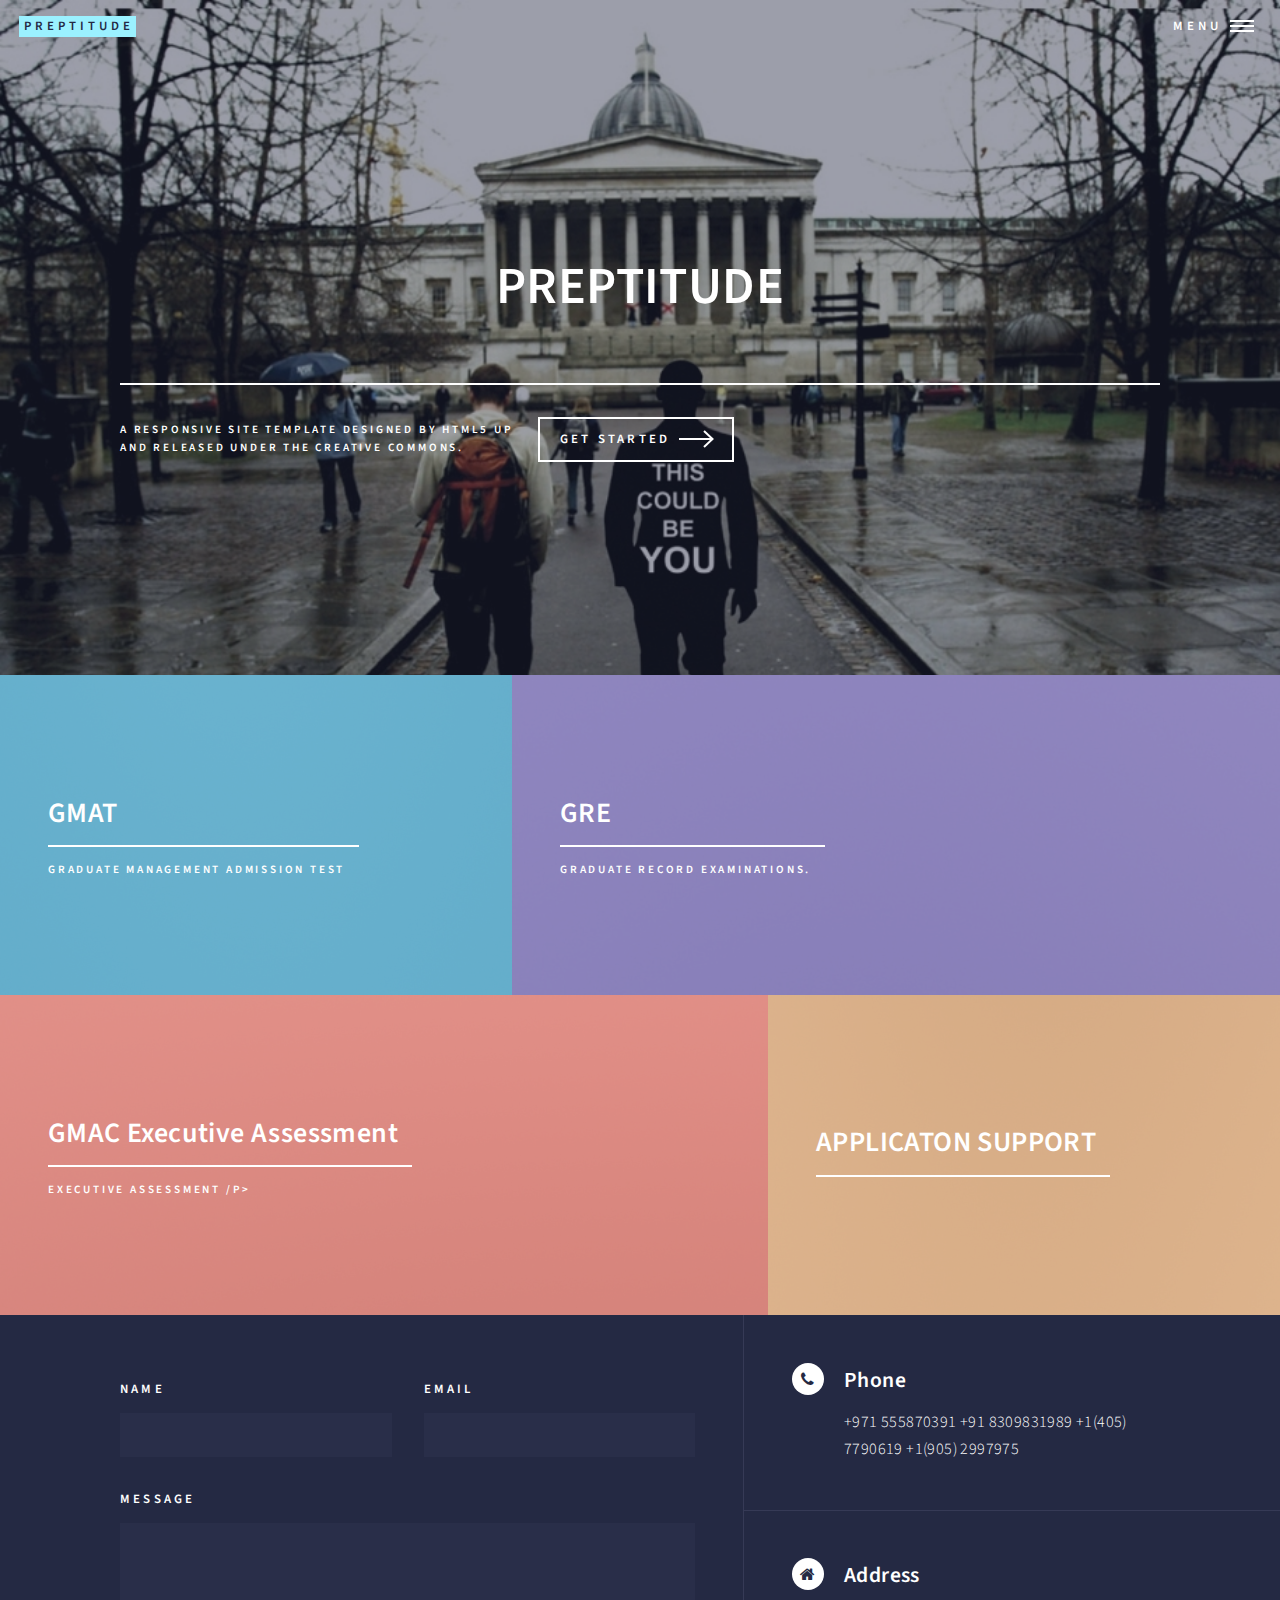
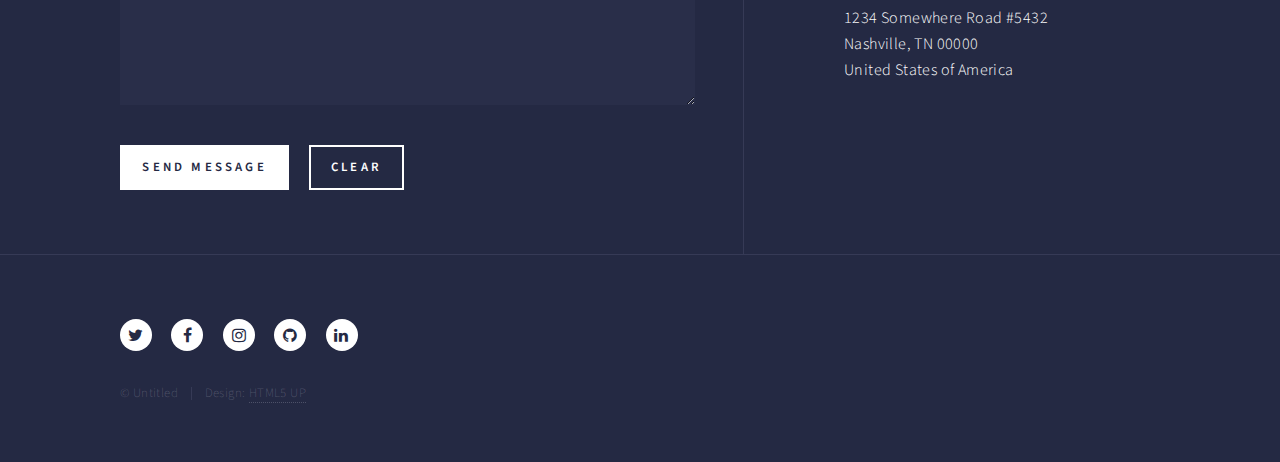
==== index.html @ 311edb16 "morning vibes" ====
<!DOCTYPE HTML>
<!--
	Forty by HTML5 UP
	html5up.net | @ajlkn
	Free for personal and commercial use under the CCA 3.0 license (html5up.net/license)
-->
<html>
	<head>
		<title>PREPTITUDE</title>
		<meta charset="utf-8" />
		<meta name="viewport" content="width=device-width, initial-scale=1, user-scalable=no" />
		<!--[if lte IE 8]><script src="assets/js/ie/html5shiv.js"></script><![endif]-->
		<link rel="stylesheet" href="assets/css/main.css" />
		<!--[if lte IE 9]><link rel="stylesheet" href="assets/css/ie9.css" /><![endif]-->
		<!--[if lte IE 8]><link rel="stylesheet" href="assets/css/ie8.css" /><![endif]-->
	</head>
	<body>

		<!-- Wrapper -->
			<div id="wrapper">

				<!-- Header -->
					<header id="header" class="alt">
						<a href="index.html" class="logo" style="color:blue;"><strong>PREPTITUDE</strong> <!--<span>by HTML5 UP</span>--></a>
						<nav>
							<a href="#menu">Menu</a>
						</nav>
					</header>

				<!-- Menu -->
					<nav id="menu">
						<ul class="links">
							<li><a href="index.html">Home</a></li>
							<li><a href="about.html">ABOUT</a></li>
							<li><a href="gre.html">GRE</a></li>
							<li><a href="gmat.html">GMAT</a></li>
							<li><a href="gmac.html">GMAC</a></li>
							<li><a href="app.html">APPLICATION</a></li>
						</ul>
						<!--<ul class="actions vertical">
							<li><a href="#" class="button special fit">Get Started</a></li>
							<li><a href="#" class="button fit">Log In</a></li>
						</ul>-->
					</nav>

				<!-- Banner -->
					<section id="banner" class="major">
						<div class="inner">
							<header class="major">
								<CENTER><h1>PREPTITUDE</h1></CENTER>
							</header>
							<div class="content">
								<p>A responsive site template designed by HTML5 UP<br />
								and released under the Creative Commons.</p>
								<ul class="actions">
									<li><a href="#one" class="button next scrolly">Get Started</a></li>
								</ul>
							</div>
						</div>
					</section>

				<!-- Main -->
					<div id="main">

						<!-- One -->
							<section id="one" class="tiles">
	
								<article>
									<span class="image">
										<img src="images/pic02.jpg" alt="" />
									</span>
									<header class="major">
										<h3><a href="gmat.html" class="link">GMAT</a></h3>
										<p>Graduate Management Admission Test</p>
									</header>
								</article>
								<article>
									<span class="image">
										<img src="images/pic01.jpg" alt="" />
									</span>
									<header class="major">
										<h3><a href="gre.html" class="link">GRE</a></h3>
										<p>Graduate Record Examinations. </p>
									</header>
								</article>
								<article>
									<span class="image">
										<img src="images/pic03.jpg" alt="" />
									</span>
									<header class="major">
										<h3><a href="gmac.html" class="link">GMAC Executive Assessment</a></h3>
										<p>Executive Assessment /p>
									</header>
								</article>
								<article>
									<span class="image">
										<img src="images/pic04.jpg" alt="" />
									</span>
									<header class="major">
									<h3><a href="http://pre15.deviantart.net/a95a/th/pre/f/2009/104/4/0/cool__s___under_construction___by_kuraika.jpg" class="link">APPLICATON SUPPORT</a>
										<!--<h3><a href="app.html" class="link">APPLICATON SUPPORT</a></h3>-->
										<!--<p>Nisl sed aliquam</p>-->
									</header>
								</article>
								<!--<article>
									<span class="image">
										<img src="images/pic05.jpg" alt="" />
									</span>
									<header class="major">
										<h3><a href="landing.html" class="link">sandeep</a></h3>
										<p>Ipsum dolor sit amet</p>
									</header>
								</article>
								<article>
									<span class="image">
										<img src="images/pic06.jpg" alt="" />
									</span>
									<header class="major">
										<h3><a href="landing.html" class="link">Etiam</a></h3>
										<p>Feugiat amet tempus</p>
									</header>
								</article>-->
							</section>

						<!-- Two -->
						<!--	<section id="two">
								<div class="inner">
									<header class="major">
										<h2>Massa libero</h2>
									</header>
									<p>Nullam et orci eu lorem consequat tincidunt vivamus et sagittis libero. Mauris aliquet magna magna sed nunc rhoncus pharetra. Pellentesque condimentum sem. In efficitur ligula tate urna. Maecenas laoreet massa vel lacinia pellentesque lorem ipsum dolor. Nullam et orci eu lorem consequat tincidunt. Vivamus et sagittis libero. Mauris aliquet magna magna sed nunc rhoncus amet pharetra et feugiat tempus.</p>
									<ul class="actions">
										<li><a href="landing.html" class="button next">Get Started</a></li>
									</ul>
								</div>
							</section>
-->
					</div>

				<!-- Contact -->
					<section id="contact">
						<div class="inner">
							<section>
								<form method="post" action="#">
									<div class="field half first">
										<label for="name">Name</label>
										<input type="text" name="name" id="name" />
									</div>
									<div class="field half">
										<label for="email">Email</label>
										<input type="text" name="email" id="email" />
									</div>
									<div class="field">
										<label for="message">Message</label>
										<textarea name="message" id="message" rows="6"></textarea>
									</div>
									<ul class="actions">
										<li><input type="submit" value="Send Message" class="special" /></li>
										<li><input type="reset" value="Clear" /></li>
									</ul>
								</form>
							</section>
							<section class="split">
								<!--<section>
									<div class="contact-method">
										<span class="icon alt fa-envelope"></span>
										<h3>Email</h3>
										<a href="#">information@untitled.tld</a>
									</div>
								</section>-->
								<section>
									<div class="contact-method">
										<span class="icon alt fa-phone"></span>
										<h3>Phone</h3>
										<span>+971 555870391</span>
										<span>+91 8309831989 </span>
										<span>+1(405) 7790619</span>
										<span>+1(905) 2997975</span>
									</div>
								</section>
								<section>
									<div class="contact-method">
										<span class="icon alt fa-home"></span>
										<h3>Address</h3>
										<span>1234 Somewhere Road #5432<br />
										Nashville, TN 00000<br />
										United States of America</span>
									</div>
								</section>
							</section>
						</div>
					</section>

				<!-- Footer -->
					<footer id="footer">
						<div class="inner">
							<ul class="icons">
								<li><a href="#" class="icon alt fa-twitter"><span class="label">Twitter</span></a></li>
								<li><a href="#" class="icon alt fa-facebook"><span class="label">Facebook</span></a></li>
								<li><a href="#" class="icon alt fa-instagram"><span class="label">Instagram</span></a></li>
								<li><a href="#" class="icon alt fa-github"><span class="label">GitHub</span></a></li>
								<li><a href="#" class="icon alt fa-linkedin"><span class="label">LinkedIn</span></a></li>
							</ul>
							<ul class="copyright">
								<li>&copy; Untitled</li><li>Design: <a href="https://html5up.net">HTML5 UP</a></li>
							</ul>
						</div>
					</footer>

			</div>

		<!-- Scripts -->
			<script src="assets/js/jquery.min.js"></script>
			<script src="assets/js/jquery.scrolly.min.js"></script>
			<script src="assets/js/jquery.scrollex.min.js"></script>
			<script src="assets/js/skel.min.js"></script>
			<script src="assets/js/util.js"></script>
			<!--[if lte IE 8]><script src="assets/js/ie/respond.min.js"></script><![endif]-->
			<script src="assets/js/main.js"></script>

	</body>
</html>
---- assets/css/main.css ----
@import url(font-awesome.min.css);
@import url("https://fonts.googleapis.com/css?family=Source+Sans+Pro:300,300italic,600,600italic");

/*
	Forty by HTML5 UP
	html5up.net | @ajlkn
	Free for personal and commercial use under the CCA 3.0 license (html5up.net/license)
*/

/* Reset */

	html, body, div, span, applet, object, iframe, h1, h2, h3, h4, h5, h6, p, blockquote, pre, a, abbr, acronym, address, big, cite, code, del, dfn, em, img, ins, kbd, q, s, samp, small, strike, strong, sub, sup, tt, var, b, u, i, center, dl, dt, dd, ol, ul, li, fieldset, form, label, legend, table, caption, tbody, tfoot, thead, tr, th, td, article, aside, canvas, details, embed, figure, figcaption, footer, header, hgroup, menu, nav, output, ruby, section, summary, time, mark, audio, video {
		margin: 0;
		padding: 0;
		border: 0;
		font-size: 100%;
		font: inherit;
		vertical-align: baseline;
	}

	article, aside, details, figcaption, figure, footer, header, hgroup, menu, nav, section {
		display: block;
	}

	body {
		line-height: 1;
	}

	ol, ul {
		list-style: none;
	}

	blockquote, q {
		quotes: none;
	}

	blockquote:before, blockquote:after, q:before, q:after {
		content: '';
		content: none;
	}

	table {
		border-collapse: collapse;
		border-spacing: 0;
	}

	body {
		-webkit-text-size-adjust: none;
	}

/* Box Model */

	*, *:before, *:after {
		-moz-box-sizing: border-box;
		-webkit-box-sizing: border-box;
		box-sizing: border-box;
	}

/* Grid */

	.row {
		border-bottom: solid 1px transparent;
		-moz-box-sizing: border-box;
		-webkit-box-sizing: border-box;
		box-sizing: border-box;
	}

	.row > * {
		float: left;
		-moz-box-sizing: border-box;
		-webkit-box-sizing: border-box;
		box-sizing: border-box;
	}

	.row:after, .row:before {
		content: '';
		display: block;
		clear: both;
		height: 0;
	}

	.row.uniform > * > :first-child {
		margin-top: 0;
	}

	.row.uniform > * > :last-child {
		margin-bottom: 0;
	}

	.row.\30 \25 > * {
		padding: 0 0 0 0em;
	}

	.row.\30 \25 {
		margin: 0 0 -1px 0em;
	}

	.row.uniform.\30 \25 > * {
		padding: 0em 0 0 0em;
	}

	.row.uniform.\30 \25 {
		margin: 0em 0 -1px 0em;
	}

	.row > * {
		padding: 0 0 0 2em;
	}

	.row {
		margin: 0 0 -1px -2em;
	}

	.row.uniform > * {
		padding: 2em 0 0 2em;
	}

	.row.uniform {
		margin: -2em 0 -1px -2em;
	}

	.row.\32 00\25 > * {
		padding: 0 0 0 4em;
	}

	.row.\32 00\25 {
		margin: 0 0 -1px -4em;
	}

	.row.uniform.\32 00\25 > * {
		padding: 4em 0 0 4em;
	}

	.row.uniform.\32 00\25 {
		margin: -4em 0 -1px -4em;
	}

	.row.\31 50\25 > * {
		padding: 0 0 0 3em;
	}

	.row.\31 50\25 {
		margin: 0 0 -1px -3em;
	}

	.row.uniform.\31 50\25 > * {
		padding: 3em 0 0 3em;
	}

	.row.uniform.\31 50\25 {
		margin: -3em 0 -1px -3em;
	}

	.row.\35 0\25 > * {
		padding: 0 0 0 1em;
	}

	.row.\35 0\25 {
		margin: 0 0 -1px -1em;
	}

	.row.uniform.\35 0\25 > * {
		padding: 1em 0 0 1em;
	}

	.row.uniform.\35 0\25 {
		margin: -1em 0 -1px -1em;
	}

	.row.\32 5\25 > * {
		padding: 0 0 0 0.5em;
	}

	.row.\32 5\25 {
		margin: 0 0 -1px -0.5em;
	}

	.row.uniform.\32 5\25 > * {
		padding: 0.5em 0 0 0.5em;
	}

	.row.uniform.\32 5\25 {
		margin: -0.5em 0 -1px -0.5em;
	}

	.\31 2u, .\31 2u\24 {
		width: 100%;
		clear: none;
		margin-left: 0;
	}

	.\31 1u, .\31 1u\24 {
		width: 91.6666666667%;
		clear: none;
		margin-left: 0;
	}

	.\31 0u, .\31 0u\24 {
		width: 83.3333333333%;
		clear: none;
		margin-left: 0;
	}

	.\39 u, .\39 u\24 {
		width: 75%;
		clear: none;
		margin-left: 0;
	}

	.\38 u, .\38 u\24 {
		width: 66.6666666667%;
		clear: none;
		margin-left: 0;
	}

	.\37 u, .\37 u\24 {
		width: 58.3333333333%;
		clear: none;
		margin-left: 0;
	}

	.\36 u, .\36 u\24 {
		width: 50%;
		clear: none;
		margin-left: 0;
	}

	.\35 u, .\35 u\24 {
		width: 41.6666666667%;
		clear: none;
		margin-left: 0;
	}

	.\34 u, .\34 u\24 {
		width: 33.3333333333%;
		clear: none;
		margin-left: 0;
	}

	.\33 u, .\33 u\24 {
		width: 25%;
		clear: none;
		margin-left: 0;
	}

	.\32 u, .\32 u\24 {
		width: 16.6666666667%;
		clear: none;
		margin-left: 0;
	}

	.\31 u, .\31 u\24 {
		width: 8.3333333333%;
		clear: none;
		margin-left: 0;
	}

	.\31 2u\24 + *,
	.\31 1u\24 + *,
	.\31 0u\24 + *,
	.\39 u\24 + *,
	.\38 u\24 + *,
	.\37 u\24 + *,
	.\36 u\24 + *,
	.\35 u\24 + *,
	.\34 u\24 + *,
	.\33 u\24 + *,
	.\32 u\24 + *,
	.\31 u\24 + * {
		clear: left;
	}

	.\-11u {
		margin-left: 91.66667%;
	}

	.\-10u {
		margin-left: 83.33333%;
	}

	.\-9u {
		margin-left: 75%;
	}

	.\-8u {
		margin-left: 66.66667%;
	}

	.\-7u {
		margin-left: 58.33333%;
	}

	.\-6u {
		margin-left: 50%;
	}

	.\-5u {
		margin-left: 41.66667%;
	}

	.\-4u {
		margin-left: 33.33333%;
	}

	.\-3u {
		margin-left: 25%;
	}

	.\-2u {
		margin-left: 16.66667%;
	}

	.\-1u {
		margin-left: 8.33333%;
	}

	@media screen and (max-width: 1680px) {

		.row > * {
			padding: 0 0 0 2em;
		}

		.row {
			margin: 0 0 -1px -2em;
		}

		.row.uniform > * {
			padding: 2em 0 0 2em;
		}

		.row.uniform {
			margin: -2em 0 -1px -2em;
		}

		.row.\32 00\25 > * {
			padding: 0 0 0 4em;
		}

		.row.\32 00\25 {
			margin: 0 0 -1px -4em;
		}

		.row.uniform.\32 00\25 > * {
			padding: 4em 0 0 4em;
		}

		.row.uniform.\32 00\25 {
			margin: -4em 0 -1px -4em;
		}

		.row.\31 50\25 > * {
			padding: 0 0 0 3em;
		}

		.row.\31 50\25 {
			margin: 0 0 -1px -3em;
		}

		.row.uniform.\31 50\25 > * {
			padding: 3em 0 0 3em;
		}

		.row.uniform.\31 50\25 {
			margin: -3em 0 -1px -3em;
		}

		.row.\35 0\25 > * {
			padding: 0 0 0 1em;
		}

		.row.\35 0\25 {
			margin: 0 0 -1px -1em;
		}

		.row.uniform.\35 0\25 > * {
			padding: 1em 0 0 1em;
		}

		.row.uniform.\35 0\25 {
			margin: -1em 0 -1px -1em;
		}

		.row.\32 5\25 > * {
			padding: 0 0 0 0.5em;
		}

		.row.\32 5\25 {
			margin: 0 0 -1px -0.5em;
		}

		.row.uniform.\32 5\25 > * {
			padding: 0.5em 0 0 0.5em;
		}

		.row.uniform.\32 5\25 {
			margin: -0.5em 0 -1px -0.5em;
		}

		.\31 2u\28xlarge\29, .\31 2u\24\28xlarge\29 {
			width: 100%;
			clear: none;
			margin-left: 0;
		}

		.\31 1u\28xlarge\29, .\31 1u\24\28xlarge\29 {
			width: 91.6666666667%;
			clear: none;
			margin-left: 0;
		}

		.\31 0u\28xlarge\29, .\31 0u\24\28xlarge\29 {
			width: 83.3333333333%;
			clear: none;
			margin-left: 0;
		}

		.\39 u\28xlarge\29, .\39 u\24\28xlarge\29 {
			width: 75%;
			clear: none;
			margin-left: 0;
		}

		.\38 u\28xlarge\29, .\38 u\24\28xlarge\29 {
			width: 66.6666666667%;
			clear: none;
			margin-left: 0;
		}

		.\37 u\28xlarge\29, .\37 u\24\28xlarge\29 {
			width: 58.3333333333%;
			clear: none;
			margin-left: 0;
		}

		.\36 u\28xlarge\29, .\36 u\24\28xlarge\29 {
			width: 50%;
			clear: none;
			margin-left: 0;
		}

		.\35 u\28xlarge\29, .\35 u\24\28xlarge\29 {
			width: 41.6666666667%;
			clear: none;
			margin-left: 0;
		}

		.\34 u\28xlarge\29, .\34 u\24\28xlarge\29 {
			width: 33.3333333333%;
			clear: none;
			margin-left: 0;
		}

		.\33 u\28xlarge\29, .\33 u\24\28xlarge\29 {
			width: 25%;
			clear: none;
			margin-left: 0;
		}

		.\32 u\28xlarge\29, .\32 u\24\28xlarge\29 {
			width: 16.6666666667%;
			clear: none;
			margin-left: 0;
		}

		.\31 u\28xlarge\29, .\31 u\24\28xlarge\29 {
			width: 8.3333333333%;
			clear: none;
			margin-left: 0;
		}

		.\31 2u\24\28xlarge\29 + *,
		.\31 1u\24\28xlarge\29 + *,
		.\31 0u\24\28xlarge\29 + *,
		.\39 u\24\28xlarge\29 + *,
		.\38 u\24\28xlarge\29 + *,
		.\37 u\24\28xlarge\29 + *,
		.\36 u\24\28xlarge\29 + *,
		.\35 u\24\28xlarge\29 + *,
		.\34 u\24\28xlarge\29 + *,
		.\33 u\24\28xlarge\29 + *,
		.\32 u\24\28xlarge\29 + *,
		.\31 u\24\28xlarge\29 + * {
			clear: left;
		}

		.\-11u\28xlarge\29 {
			margin-left: 91.66667%;
		}

		.\-10u\28xlarge\29 {
			margin-left: 83.33333%;
		}

		.\-9u\28xlarge\29 {
			margin-left: 75%;
		}

		.\-8u\28xlarge\29 {
			margin-left: 66.66667%;
		}

		.\-7u\28xlarge\29 {
			margin-left: 58.33333%;
		}

		.\-6u\28xlarge\29 {
			margin-left: 50%;
		}

		.\-5u\28xlarge\29 {
			margin-left: 41.66667%;
		}

		.\-4u\28xlarge\29 {
			margin-left: 33.33333%;
		}

		.\-3u\28xlarge\29 {
			margin-left: 25%;
		}

		.\-2u\28xlarge\29 {
			margin-left: 16.66667%;
		}

		.\-1u\28xlarge\29 {
			margin-left: 8.33333%;
		}

	}

	@media screen and (max-width: 1280px) {

		.row > * {
			padding: 0 0 0 1.5em;
		}

		.row {
			margin: 0 0 -1px -1.5em;
		}

		.row.uniform > * {
			padding: 1.5em 0 0 1.5em;
		}

		.row.uniform {
			margin: -1.5em 0 -1px -1.5em;
		}

		.row.\32 00\25 > * {
			padding: 0 0 0 3em;
		}

		.row.\32 00\25 {
			margin: 0 0 -1px -3em;
		}

		.row.uniform.\32 00\25 > * {
			padding: 3em 0 0 3em;
		}

		.row.uniform.\32 00\25 {
			margin: -3em 0 -1px -3em;
		}

		.row.\31 50\25 > * {
			padding: 0 0 0 2.25em;
		}

		.row.\31 50\25 {
			margin: 0 0 -1px -2.25em;
		}

		.row.uniform.\31 50\25 > * {
			padding: 2.25em 0 0 2.25em;
		}

		.row.uniform.\31 50\25 {
			margin: -2.25em 0 -1px -2.25em;
		}

		.row.\35 0\25 > * {
			padding: 0 0 0 0.75em;
		}

		.row.\35 0\25 {
			margin: 0 0 -1px -0.75em;
		}

		.row.uniform.\35 0\25 > * {
			padding: 0.75em 0 0 0.75em;
		}

		.row.uniform.\35 0\25 {
			margin: -0.75em 0 -1px -0.75em;
		}

		.row.\32 5\25 > * {
			padding: 0 0 0 0.375em;
		}

		.row.\32 5\25 {
			margin: 0 0 -1px -0.375em;
		}

		.row.uniform.\32 5\25 > * {
			padding: 0.375em 0 0 0.375em;
		}

		.row.uniform.\32 5\25 {
			margin: -0.375em 0 -1px -0.375em;
		}

		.\31 2u\28large\29, .\31 2u\24\28large\29 {
			width: 100%;
			clear: none;
			margin-left: 0;
		}

		.\31 1u\28large\29, .\31 1u\24\28large\29 {
			width: 91.6666666667%;
			clear: none;
			margin-left: 0;
		}

		.\31 0u\28large\29, .\31 0u\24\28large\29 {
			width: 83.3333333333%;
			clear: none;
			margin-left: 0;
		}

		.\39 u\28large\29, .\39 u\24\28large\29 {
			width: 75%;
			clear: none;
			margin-left: 0;
		}

		.\38 u\28large\29, .\38 u\24\28large\29 {
			width: 66.6666666667%;
			clear: none;
			margin-left: 0;
		}

		.\37 u\28large\29, .\37 u\24\28large\29 {
			width: 58.3333333333%;
			clear: none;
			margin-left: 0;
		}

		.\36 u\28large\29, .\36 u\24\28large\29 {
			width: 50%;
			clear: none;
			margin-left: 0;
		}

		.\35 u\28large\29, .\35 u\24\28large\29 {
			width: 41.6666666667%;
			clear: none;
			margin-left: 0;
		}

		.\34 u\28large\29, .\34 u\24\28large\29 {
			width: 33.3333333333%;
			clear: none;
			margin-left: 0;
		}

		.\33 u\28large\29, .\33 u\24\28large\29 {
			width: 25%;
			clear: none;
			margin-left: 0;
		}

		.\32 u\28large\29, .\32 u\24\28large\29 {
			width: 16.6666666667%;
			clear: none;
			margin-left: 0;
		}

		.\31 u\28large\29, .\31 u\24\28large\29 {
			width: 8.3333333333%;
			clear: none;
			margin-left: 0;
		}

		.\31 2u\24\28large\29 + *,
		.\31 1u\24\28large\29 + *,
		.\31 0u\24\28large\29 + *,
		.\39 u\24\28large\29 + *,
		.\38 u\24\28large\29 + *,
		.\37 u\24\28large\29 + *,
		.\36 u\24\28large\29 + *,
		.\35 u\24\28large\29 + *,
		.\34 u\24\28large\29 + *,
		.\33 u\24\28large\29 + *,
		.\32 u\24\28large\29 + *,
		.\31 u\24\28large\29 + * {
			clear: left;
		}

		.\-11u\28large\29 {
			margin-left: 91.66667%;
		}

		.\-10u\28large\29 {
			margin-left: 83.33333%;
		}

		.\-9u\28large\29 {
			margin-left: 75%;
		}

		.\-8u\28large\29 {
			margin-left: 66.66667%;
		}

		.\-7u\28large\29 {
			margin-left: 58.33333%;
		}

		.\-6u\28large\29 {
			margin-left: 50%;
		}

		.\-5u\28large\29 {
			margin-left: 41.66667%;
		}

		.\-4u\28large\29 {
			margin-left: 33.33333%;
		}

		.\-3u\28large\29 {
			margin-left: 25%;
		}

		.\-2u\28large\29 {
			margin-left: 16.66667%;
		}

		.\-1u\28large\29 {
			margin-left: 8.33333%;
		}

	}

	@media screen and (max-width: 980px) {

		.row > * {
			padding: 0 0 0 1.5em;
		}

		.row {
			margin: 0 0 -1px -1.5em;
		}

		.row.uniform > * {
			padding: 1.5em 0 0 1.5em;
		}

		.row.uniform {
			margin: -1.5em 0 -1px -1.5em;
		}

		.row.\32 00\25 > * {
			padding: 0 0 0 3em;
		}

		.row.\32 00\25 {
			margin: 0 0 -1px -3em;
		}

		.row.uniform.\32 00\25 > * {
			padding: 3em 0 0 3em;
		}

		.row.uniform.\32 00\25 {
			margin: -3em 0 -1px -3em;
		}

		.row.\31 50\25 > * {
			padding: 0 0 0 2.25em;
		}

		.row.\31 50\25 {
			margin: 0 0 -1px -2.25em;
		}

		.row.uniform.\31 50\25 > * {
			padding: 2.25em 0 0 2.25em;
		}

		.row.uniform.\31 50\25 {
			margin: -2.25em 0 -1px -2.25em;
		}

		.row.\35 0\25 > * {
			padding: 0 0 0 0.75em;
		}

		.row.\35 0\25 {
			margin: 0 0 -1px -0.75em;
		}

		.row.uniform.\35 0\25 > * {
			padding: 0.75em 0 0 0.75em;
		}

		.row.uniform.\35 0\25 {
			margin: -0.75em 0 -1px -0.75em;
		}

		.row.\32 5\25 > * {
			padding: 0 0 0 0.375em;
		}

		.row.\32 5\25 {
			margin: 0 0 -1px -0.375em;
		}

		.row.uniform.\32 5\25 > * {
			padding: 0.375em 0 0 0.375em;
		}

		.row.uniform.\32 5\25 {
			margin: -0.375em 0 -1px -0.375em;
		}

		.\31 2u\28medium\29, .\31 2u\24\28medium\29 {
			width: 100%;
			clear: none;
			margin-left: 0;
		}

		.\31 1u\28medium\29, .\31 1u\24\28medium\29 {
			width: 91.6666666667%;
			clear: none;
			margin-left: 0;
		}

		.\31 0u\28medium\29, .\31 0u\24\28medium\29 {
			width: 83.3333333333%;
			clear: none;
			margin-left: 0;
		}

		.\39 u\28medium\29, .\39 u\24\28medium\29 {
			width: 75%;
			clear: none;
			margin-left: 0;
		}

		.\38 u\28medium\29, .\38 u\24\28medium\29 {
			width: 66.6666666667%;
			clear: none;
			margin-left: 0;
		}

		.\37 u\28medium\29, .\37 u\24\28medium\29 {
			width: 58.3333333333%;
			clear: none;
			margin-left: 0;
		}

		.\36 u\28medium\29, .\36 u\24\28medium\29 {
			width: 50%;
			clear: none;
			margin-left: 0;
		}

		.\35 u\28medium\29, .\35 u\24\28medium\29 {
			width: 41.6666666667%;
			clear: none;
			margin-left: 0;
		}

		.\34 u\28medium\29, .\34 u\24\28medium\29 {
			width: 33.3333333333%;
			clear: none;
			margin-left: 0;
		}

		.\33 u\28medium\29, .\33 u\24\28medium\29 {
			width: 25%;
			clear: none;
			margin-left: 0;
		}

		.\32 u\28medium\29, .\32 u\24\28medium\29 {
			width: 16.6666666667%;
			clear: none;
			margin-left: 0;
		}

		.\31 u\28medium\29, .\31 u\24\28medium\29 {
			width: 8.3333333333%;
			clear: none;
			margin-left: 0;
		}

		.\31 2u\24\28medium\29 + *,
		.\31 1u\24\28medium\29 + *,
		.\31 0u\24\28medium\29 + *,
		.\39 u\24\28medium\29 + *,
		.\38 u\24\28medium\29 + *,
		.\37 u\24\28medium\29 + *,
		.\36 u\24\28medium\29 + *,
		.\35 u\24\28medium\29 + *,
		.\34 u\24\28medium\29 + *,
		.\33 u\24\28medium\29 + *,
		.\32 u\24\28medium\29 + *,
		.\31 u\24\28medium\29 + * {
			clear: left;
		}

		.\-11u\28medium\29 {
			margin-left: 91.66667%;
		}

		.\-10u\28medium\29 {
			margin-left: 83.33333%;
		}

		.\-9u\28medium\29 {
			margin-left: 75%;
		}

		.\-8u\28medium\29 {
			margin-left: 66.66667%;
		}

		.\-7u\28medium\29 {
			margin-left: 58.33333%;
		}

		.\-6u\28medium\29 {
			margin-left: 50%;
		}

		.\-5u\28medium\29 {
			margin-left: 41.66667%;
		}

		.\-4u\28medium\29 {
			margin-left: 33.33333%;
		}

		.\-3u\28medium\29 {
			margin-left: 25%;
		}

		.\-2u\28medium\29 {
			margin-left: 16.66667%;
		}

		.\-1u\28medium\29 {
			margin-left: 8.33333%;
		}

	}

	@media screen and (max-width: 736px) {

		.row > * {
			padding: 0 0 0 1.25em;
		}

		.row {
			margin: 0 0 -1px -1.25em;
		}

		.row.uniform > * {
			padding: 1.25em 0 0 1.25em;
		}

		.row.uniform {
			margin: -1.25em 0 -1px -1.25em;
		}

		.row.\32 00\25 > * {
			padding: 0 0 0 2.5em;
		}

		.row.\32 00\25 {
			margin: 0 0 -1px -2.5em;
		}

		.row.uniform.\32 00\25 > * {
			padding: 2.5em 0 0 2.5em;
		}

		.row.uniform.\32 00\25 {
			margin: -2.5em 0 -1px -2.5em;
		}

		.row.\31 50\25 > * {
			padding: 0 0 0 1.875em;
		}

		.row.\31 50\25 {
			margin: 0 0 -1px -1.875em;
		}

		.row.uniform.\31 50\25 > * {
			padding: 1.875em 0 0 1.875em;
		}

		.row.uniform.\31 50\25 {
			margin: -1.875em 0 -1px -1.875em;
		}

		.row.\35 0\25 > * {
			padding: 0 0 0 0.625em;
		}

		.row.\35 0\25 {
			margin: 0 0 -1px -0.625em;
		}

		.row.uniform.\35 0\25 > * {
			padding: 0.625em 0 0 0.625em;
		}

		.row.uniform.\35 0\25 {
			margin: -0.625em 0 -1px -0.625em;
		}

		.row.\32 5\25 > * {
			padding: 0 0 0 0.3125em;
		}

		.row.\32 5\25 {
			margin: 0 0 -1px -0.3125em;
		}

		.row.uniform.\32 5\25 > * {
			padding: 0.3125em 0 0 0.3125em;
		}

		.row.uniform.\32 5\25 {
			margin: -0.3125em 0 -1px -0.3125em;
		}

		.\31 2u\28small\29, .\31 2u\24\28small\29 {
			width: 100%;
			clear: none;
			margin-left: 0;
		}

		.\31 1u\28small\29, .\31 1u\24\28small\29 {
			width: 91.6666666667%;
			clear: none;
			margin-left: 0;
		}

		.\31 0u\28small\29, .\31 0u\24\28small\29 {
			width: 83.3333333333%;
			clear: none;
			margin-left: 0;
		}

		.\39 u\28small\29, .\39 u\24\28small\29 {
			width: 75%;
			clear: none;
			margin-left: 0;
		}

		.\38 u\28small\29, .\38 u\24\28small\29 {
			width: 66.6666666667%;
			clear: none;
			margin-left: 0;
		}

		.\37 u\28small\29, .\37 u\24\28small\29 {
			width: 58.3333333333%;
			clear: none;
			margin-left: 0;
		}

		.\36 u\28small\29, .\36 u\24\28small\29 {
			width: 50%;
			clear: none;
			margin-left: 0;
		}

		.\35 u\28small\29, .\35 u\24\28small\29 {
			width: 41.6666666667%;
			clear: none;
			margin-left: 0;
		}

		.\34 u\28small\29, .\34 u\24\28small\29 {
			width: 33.3333333333%;
			clear: none;
			margin-left: 0;
		}

		.\33 u\28small\29, .\33 u\24\28small\29 {
			width: 25%;
			clear: none;
			margin-left: 0;
		}

		.\32 u\28small\29, .\32 u\24\28small\29 {
			width: 16.6666666667%;
			clear: none;
			margin-left: 0;
		}

		.\31 u\28small\29, .\31 u\24\28small\29 {
			width: 8.3333333333%;
			clear: none;
			margin-left: 0;
		}

		.\31 2u\24\28small\29 + *,
		.\31 1u\24\28small\29 + *,
		.\31 0u\24\28small\29 + *,
		.\39 u\24\28small\29 + *,
		.\38 u\24\28small\29 + *,
		.\37 u\24\28small\29 + *,
		.\36 u\24\28small\29 + *,
		.\35 u\24\28small\29 + *,
		.\34 u\24\28small\29 + *,
		.\33 u\24\28small\29 + *,
		.\32 u\24\28small\29 + *,
		.\31 u\24\28small\29 + * {
			clear: left;
		}

		.\-11u\28small\29 {
			margin-left: 91.66667%;
		}

		.\-10u\28small\29 {
			margin-left: 83.33333%;
		}

		.\-9u\28small\29 {
			margin-left: 75%;
		}

		.\-8u\28small\29 {
			margin-left: 66.66667%;
		}

		.\-7u\28small\29 {
			margin-left: 58.33333%;
		}

		.\-6u\28small\29 {
			margin-left: 50%;
		}

		.\-5u\28small\29 {
			margin-left: 41.66667%;
		}

		.\-4u\28small\29 {
			margin-left: 33.33333%;
		}

		.\-3u\28small\29 {
			margin-left: 25%;
		}

		.\-2u\28small\29 {
			margin-left: 16.66667%;
		}

		.\-1u\28small\29 {
			margin-left: 8.33333%;
		}

	}

	@media screen and (max-width: 480px) {

		.row > * {
			padding: 0 0 0 1.25em;
		}

		.row {
			margin: 0 0 -1px -1.25em;
		}

		.row.uniform > * {
			padding: 1.25em 0 0 1.25em;
		}

		.row.uniform {
			margin: -1.25em 0 -1px -1.25em;
		}

		.row.\32 00\25 > * {
			padding: 0 0 0 2.5em;
		}

		.row.\32 00\25 {
			margin: 0 0 -1px -2.5em;
		}

		.row.uniform.\32 00\25 > * {
			padding: 2.5em 0 0 2.5em;
		}

		.row.uniform.\32 00\25 {
			margin: -2.5em 0 -1px -2.5em;
		}

		.row.\31 50\25 > * {
			padding: 0 0 0 1.875em;
		}

		.row.\31 50\25 {
			margin: 0 0 -1px -1.875em;
		}

		.row.uniform.\31 50\25 > * {
			padding: 1.875em 0 0 1.875em;
		}

		.row.uniform.\31 50\25 {
			margin: -1.875em 0 -1px -1.875em;
		}

		.row.\35 0\25 > * {
			padding: 0 0 0 0.625em;
		}

		.row.\35 0\25 {
			margin: 0 0 -1px -0.625em;
		}

		.row.uniform.\35 0\25 > * {
			padding: 0.625em 0 0 0.625em;
		}

		.row.uniform.\35 0\25 {
			margin: -0.625em 0 -1px -0.625em;
		}

		.row.\32 5\25 > * {
			padding: 0 0 0 0.3125em;
		}

		.row.\32 5\25 {
			margin: 0 0 -1px -0.3125em;
		}

		.row.uniform.\32 5\25 > * {
			padding: 0.3125em 0 0 0.3125em;
		}

		.row.uniform.\32 5\25 {
			margin: -0.3125em 0 -1px -0.3125em;
		}

		.\31 2u\28xsmall\29, .\31 2u\24\28xsmall\29 {
			width: 100%;
			clear: none;
			margin-left: 0;
		}

		.\31 1u\28xsmall\29, .\31 1u\24\28xsmall\29 {
			width: 91.6666666667%;
			clear: none;
			margin-left: 0;
		}

		.\31 0u\28xsmall\29, .\31 0u\24\28xsmall\29 {
			width: 83.3333333333%;
			clear: none;
			margin-left: 0;
		}

		.\39 u\28xsmall\29, .\39 u\24\28xsmall\29 {
			width: 75%;
			clear: none;
			margin-left: 0;
		}

		.\38 u\28xsmall\29, .\38 u\24\28xsmall\29 {
			width: 66.6666666667%;
			clear: none;
			margin-left: 0;
		}

		.\37 u\28xsmall\29, .\37 u\24\28xsmall\29 {
			width: 58.3333333333%;
			clear: none;
			margin-left: 0;
		}

		.\36 u\28xsmall\29, .\36 u\24\28xsmall\29 {
			width: 50%;
			clear: none;
			margin-left: 0;
		}

		.\35 u\28xsmall\29, .\35 u\24\28xsmall\29 {
			width: 41.6666666667%;
			clear: none;
			margin-left: 0;
		}

		.\34 u\28xsmall\29, .\34 u\24\28xsmall\29 {
			width: 33.3333333333%;
			clear: none;
			margin-left: 0;
		}

		.\33 u\28xsmall\29, .\33 u\24\28xsmall\29 {
			width: 25%;
			clear: none;
			margin-left: 0;
		}

		.\32 u\28xsmall\29, .\32 u\24\28xsmall\29 {
			width: 16.6666666667%;
			clear: none;
			margin-left: 0;
		}

		.\31 u\28xsmall\29, .\31 u\24\28xsmall\29 {
			width: 8.3333333333%;
			clear: none;
			margin-left: 0;
		}

		.\31 2u\24\28xsmall\29 + *,
		.\31 1u\24\28xsmall\29 + *,
		.\31 0u\24\28xsmall\29 + *,
		.\39 u\24\28xsmall\29 + *,
		.\38 u\24\28xsmall\29 + *,
		.\37 u\24\28xsmall\29 + *,
		.\36 u\24\28xsmall\29 + *,
		.\35 u\24\28xsmall\29 + *,
		.\34 u\24\28xsmall\29 + *,
		.\33 u\24\28xsmall\29 + *,
		.\32 u\24\28xsmall\29 + *,
		.\31 u\24\28xsmall\29 + * {
			clear: left;
		}

		.\-11u\28xsmall\29 {
			margin-left: 91.66667%;
		}

		.\-10u\28xsmall\29 {
			margin-left: 83.33333%;
		}

		.\-9u\28xsmall\29 {
			margin-left: 75%;
		}

		.\-8u\28xsmall\29 {
			margin-left: 66.66667%;
		}

		.\-7u\28xsmall\29 {
			margin-left: 58.33333%;
		}

		.\-6u\28xsmall\29 {
			margin-left: 50%;
		}

		.\-5u\28xsmall\29 {
			margin-left: 41.66667%;
		}

		.\-4u\28xsmall\29 {
			margin-left: 33.33333%;
		}

		.\-3u\28xsmall\29 {
			margin-left: 25%;
		}

		.\-2u\28xsmall\29 {
			margin-left: 16.66667%;
		}

		.\-1u\28xsmall\29 {
			margin-left: 8.33333%;
		}

	}

	@media screen and (max-width: 360px) {

		.row > * {
			padding: 0 0 0 1.25em;
		}

		.row {
			margin: 0 0 -1px -1.25em;
		}

		.row.uniform > * {
			padding: 1.25em 0 0 1.25em;
		}

		.row.uniform {
			margin: -1.25em 0 -1px -1.25em;
		}

		.row.\32 00\25 > * {
			padding: 0 0 0 2.5em;
		}

		.row.\32 00\25 {
			margin: 0 0 -1px -2.5em;
		}

		.row.uniform.\32 00\25 > * {
			padding: 2.5em 0 0 2.5em;
		}

		.row.uniform.\32 00\25 {
			margin: -2.5em 0 -1px -2.5em;
		}

		.row.\31 50\25 > * {
			padding: 0 0 0 1.875em;
		}

		.row.\31 50\25 {
			margin: 0 0 -1px -1.875em;
		}

		.row.uniform.\31 50\25 > * {
			padding: 1.875em 0 0 1.875em;
		}

		.row.uniform.\31 50\25 {
			margin: -1.875em 0 -1px -1.875em;
		}

		.row.\35 0\25 > * {
			padding: 0 0 0 0.625em;
		}

		.row.\35 0\25 {
			margin: 0 0 -1px -0.625em;
		}

		.row.uniform.\35 0\25 > * {
			padding: 0.625em 0 0 0.625em;
		}

		.row.uniform.\35 0\25 {
			margin: -0.625em 0 -1px -0.625em;
		}

		.row.\32 5\25 > * {
			padding: 0 0 0 0.3125em;
		}

		.row.\32 5\25 {
			margin: 0 0 -1px -0.3125em;
		}

		.row.uniform.\32 5\25 > * {
			padding: 0.3125em 0 0 0.3125em;
		}

		.row.uniform.\32 5\25 {
			margin: -0.3125em 0 -1px -0.3125em;
		}

		.\31 2u\28xxsmall\29, .\31 2u\24\28xxsmall\29 {
			width: 100%;
			clear: none;
			margin-left: 0;
		}

		.\31 1u\28xxsmall\29, .\31 1u\24\28xxsmall\29 {
			width: 91.6666666667%;
			clear: none;
			margin-left: 0;
		}

		.\31 0u\28xxsmall\29, .\31 0u\24\28xxsmall\29 {
			width: 83.3333333333%;
			clear: none;
			margin-left: 0;
		}

		.\39 u\28xxsmall\29, .\39 u\24\28xxsmall\29 {
			width: 75%;
			clear: none;
			margin-left: 0;
		}

		.\38 u\28xxsmall\29, .\38 u\24\28xxsmall\29 {
			width: 66.6666666667%;
			clear: none;
			margin-left: 0;
		}

		.\37 u\28xxsmall\29, .\37 u\24\28xxsmall\29 {
			width: 58.3333333333%;
			clear: none;
			margin-left: 0;
		}

		.\36 u\28xxsmall\29, .\36 u\24\28xxsmall\29 {
			width: 50%;
			clear: none;
			margin-left: 0;
		}

		.\35 u\28xxsmall\29, .\35 u\24\28xxsmall\29 {
			width: 41.6666666667%;
			clear: none;
			margin-left: 0;
		}

		.\34 u\28xxsmall\29, .\34 u\24\28xxsmall\29 {
			width: 33.3333333333%;
			clear: none;
			margin-left: 0;
		}

		.\33 u\28xxsmall\29, .\33 u\24\28xxsmall\29 {
			width: 25%;
			clear: none;
			margin-left: 0;
		}

		.\32 u\28xxsmall\29, .\32 u\24\28xxsmall\29 {
			width: 16.6666666667%;
			clear: none;
			margin-left: 0;
		}

		.\31 u\28xxsmall\29, .\31 u\24\28xxsmall\29 {
			width: 8.3333333333%;
			clear: none;
			margin-left: 0;
		}

		.\31 2u\24\28xxsmall\29 + *,
		.\31 1u\24\28xxsmall\29 + *,
		.\31 0u\24\28xxsmall\29 + *,
		.\39 u\24\28xxsmall\29 + *,
		.\38 u\24\28xxsmall\29 + *,
		.\37 u\24\28xxsmall\29 + *,
		.\36 u\24\28xxsmall\29 + *,
		.\35 u\24\28xxsmall\29 + *,
		.\34 u\24\28xxsmall\29 + *,
		.\33 u\24\28xxsmall\29 + *,
		.\32 u\24\28xxsmall\29 + *,
		.\31 u\24\28xxsmall\29 + * {
			clear: left;
		}

		.\-11u\28xxsmall\29 {
			margin-left: 91.66667%;
		}

		.\-10u\28xxsmall\29 {
			margin-left: 83.33333%;
		}

		.\-9u\28xxsmall\29 {
			margin-left: 75%;
		}

		.\-8u\28xxsmall\29 {
			margin-left: 66.66667%;
		}

		.\-7u\28xxsmall\29 {
			margin-left: 58.33333%;
		}

		.\-6u\28xxsmall\29 {
			margin-left: 50%;
		}

		.\-5u\28xxsmall\29 {
			margin-left: 41.66667%;
		}

		.\-4u\28xxsmall\29 {
			margin-left: 33.33333%;
		}

		.\-3u\28xxsmall\29 {
			margin-left: 25%;
		}

		.\-2u\28xxsmall\29 {
			margin-left: 16.66667%;
		}

		.\-1u\28xxsmall\29 {
			margin-left: 8.33333%;
		}

	}

/* Basic */

	@-ms-viewport {
		width: device-width;
	}

	body {
		-ms-overflow-style: scrollbar;
	}

	@media screen and (max-width: 480px) {

		html, body {
			min-width: 320px;
		}

	}

	body {
		background: #242943;
	}

		body.is-loading *, body.is-loading *:before, body.is-loading *:after {
			-moz-animation: none !important;
			-webkit-animation: none !important;
			-ms-animation: none !important;
			animation: none !important;
			-moz-transition: none !important;
			-webkit-transition: none !important;
			-ms-transition: none !important;
			transition: none !important;
		}

/* Type */

	body, input, select, textarea {
		color: #ffffff;
		font-family: "Source Sans Pro", Helvetica, sans-serif;
		font-size: 17pt;
		font-weight: 300;
		letter-spacing: 0.025em;
		line-height: 1.65;
	}

		@media screen and (max-width: 1680px) {

			body, input, select, textarea {
				font-size: 14pt;
			}

		}

		@media screen and (max-width: 1280px) {

			body, input, select, textarea {
				font-size: 12pt;
			}

		}

		@media screen and (max-width: 360px) {

			body, input, select, textarea {
				font-size: 11pt;
			}

		}

	a {
		-moz-transition: color 0.2s ease-in-out, border-bottom-color 0.2s ease-in-out;
		-webkit-transition: color 0.2s ease-in-out, border-bottom-color 0.2s ease-in-out;
		-ms-transition: color 0.2s ease-in-out, border-bottom-color 0.2s ease-in-out;
		transition: color 0.2s ease-in-out, border-bottom-color 0.2s ease-in-out;
		border-bottom: dotted 1px;
		color: inherit;
		text-decoration: none;
	}

		a:hover {
			border-bottom-color: transparent;
			color: #9bf1ff !important;
		}

		a:active {
			color: #53e3fb !important;
		}

	strong, b {
		color: #ffffff;
		font-weight: 600;
	}

	em, i {
		font-style: italic;
	}

	p {
		margin: 0 0 2em 0;
	}

	h1, h2, h3, h4, h5, h6 {
		color: #ffffff;
		font-weight: 600;
		line-height: 1.65;
		margin: 0 0 1em 0;
	}

		h1 a, h2 a, h3 a, h4 a, h5 a, h6 a {
			color: inherit;
			border-bottom: 0;
		}

	h1 {
		font-size: 2.5em;
	}

	h2 {
		font-size: 1.75em;
	}

	h3 {
		font-size: 1.35em;
	}

	h4 {
		font-size: 1.1em;
	}

	h5 {
		font-size: 0.9em;
	}

	h6 {
		font-size: 0.7em;
	}

	@media screen and (max-width: 736px) {

		h1 {
			font-size: 2em;
		}

		h2 {
			font-size: 1.5em;
		}

		h3 {
			font-size: 1.25em;
		}

	}

	sub {
		font-size: 0.8em;
		position: relative;
		top: 0.5em;
	}

	sup {
		font-size: 0.8em;
		position: relative;
		top: -0.5em;
	}

	blockquote {
		border-left: solid 4px rgba(212, 212, 255, 0.1);
		font-style: italic;
		margin: 0 0 2em 0;
		padding: 0.5em 0 0.5em 2em;
	}

	code {
		background: rgba(212, 212, 255, 0.035);
		font-family: "Courier New", monospace;
		font-size: 0.9em;
		margin: 0 0.25em;
		padding: 0.25em 0.65em;
	}

	pre {
		-webkit-overflow-scrolling: touch;
		font-family: "Courier New", monospace;
		font-size: 0.9em;
		margin: 0 0 2em 0;
	}

		pre code {
			display: block;
			line-height: 1.75;
			padding: 1em 1.5em;
			overflow-x: auto;
		}

	hr {
		border: 0;
		border-bottom: solid 1px rgba(212, 212, 255, 0.1);
		margin: 2em 0;
	}

		hr.major {
			margin: 3em 0;
		}

	.align-left {
		text-align: left;
	}

	.align-center {
		text-align: center;
	}

	.align-right {
		text-align: right;
	}

/* Section/Article */

	section.special, article.special {
		text-align: center;
	}

	header.major {
		width: -moz-max-content;
		width: -webkit-max-content;
		width: -ms-max-content;
		width: max-content;
		margin-bottom: 2em;
	}

		header.major > :first-child {
			margin-bottom: 0;
			width: calc(100% + 0.5em);
		}

			header.major > :first-child:after {
				content: '';
				background-color: #ffffff;
				display: block;
				height: 2px;
				margin: 0.325em 0 0.5em 0;
				width: 100%;
			}

		header.major > p {
			font-size: 0.7em;
			font-weight: 600;
			letter-spacing: 0.25em;
			margin-bottom: 0;
			text-transform: uppercase;
		}

		body.is-ie header.major > :first-child:after {
			max-width: 9em;
		}

		body.is-ie header.major > h1:after {
			max-width: 100% !important;
		}

	@media screen and (max-width: 736px) {

		header.major > p br {
			display: none;
		}

	}

/* Form */

	form {
		margin: 0 0 2em 0;
	}

		form .field {
			margin: 0 0 2em 0;
		}

			form .field.half {
				width: 50%;
				float: left;
				padding: 0 0 0 1em;
			}

				form .field.half.first {
					padding: 0 1em 0 0;
				}

		form > .actions {
			margin: 2.5em 0 0 0 !important;
		}

		@media screen and (max-width: 736px) {

			form .field {
				margin: 0 0 1.5em 0;
			}

				form .field.half {
					padding: 0 0 0 0.75em;
				}

					form .field.half.first {
						padding: 0 0.75em 0 0;
					}

			form > .actions {
				margin: 2em 0 0 0 !important;
			}

		}

		@media screen and (max-width: 480px) {

			form .field.half {
				width: 100%;
				float: none;
				padding: 0;
			}

				form .field.half.first {
					padding: 0;
				}

		}

	label {
		color: #ffffff;
		display: block;
		font-size: 0.8em;
		font-weight: 600;
		letter-spacing: 0.25em;
		margin: 0 0 1em 0;
		text-transform: uppercase;
	}

	input[type="text"],
	input[type="password"],
	input[type="email"],
	input[type="tel"],
	input[type="search"],
	input[type="url"],
	select,
	textarea {
		-moz-appearance: none;
		-webkit-appearance: none;
		-ms-appearance: none;
		appearance: none;
		background: rgba(212, 212, 255, 0.035);
		border: none;
		border-radius: 0;
		color: inherit;
		display: block;
		outline: 0;
		padding: 0 1em;
		text-decoration: none;
		width: 100%;
	}

		input[type="text"]:invalid,
		input[type="password"]:invalid,
		input[type="email"]:invalid,
		input[type="tel"]:invalid,
		input[type="search"]:invalid,
		input[type="url"]:invalid,
		select:invalid,
		textarea:invalid {
			box-shadow: none;
		}

		input[type="text"]:focus,
		input[type="password"]:focus,
		input[type="email"]:focus,
		input[type="tel"]:focus,
		input[type="search"]:focus,
		input[type="url"]:focus,
		select:focus,
		textarea:focus {
			border-color: #9bf1ff;
			box-shadow: 0 0 0 2px #9bf1ff;
		}

	.select-wrapper {
		text-decoration: none;
		display: block;
		position: relative;
	}

		.select-wrapper:before {
			-moz-osx-font-smoothing: grayscale;
			-webkit-font-smoothing: antialiased;
			font-family: FontAwesome;
			font-style: normal;
			font-weight: normal;
			text-transform: none !important;
		}

		.select-wrapper:before {
			color: rgba(212, 212, 255, 0.1);
			content: '\f078';
			display: block;
			height: 2.75em;
			line-height: 2.75em;
			pointer-events: none;
			position: absolute;
			right: 0;
			text-align: center;
			top: 0;
			width: 2.75em;
		}

		.select-wrapper select::-ms-expand {
			display: none;
		}

	input[type="text"],
	input[type="password"],
	input[type="email"],
	input[type="tel"],
	input[type="search"],
	input[type="url"],
	select {
		height: 2.75em;
	}

	textarea {
		padding: 0.75em 1em;
	}

	input[type="checkbox"],
	input[type="radio"] {
		-moz-appearance: none;
		-webkit-appearance: none;
		-ms-appearance: none;
		appearance: none;
		display: block;
		float: left;
		margin-right: -2em;
		opacity: 0;
		width: 1em;
		z-index: -1;
	}

		input[type="checkbox"] + label,
		input[type="radio"] + label {
			text-decoration: none;
			color: #ffffff;
			cursor: pointer;
			display: inline-block;
			font-weight: 300;
			padding-left: 2.65em;
			padding-right: 0.75em;
			position: relative;
		}

			input[type="checkbox"] + label:before,
			input[type="radio"] + label:before {
				-moz-osx-font-smoothing: grayscale;
				-webkit-font-smoothing: antialiased;
				font-family: FontAwesome;
				font-style: normal;
				font-weight: normal;
				text-transform: none !important;
			}

			input[type="checkbox"] + label:before,
			input[type="radio"] + label:before {
				background: rgba(212, 212, 255, 0.035);
				content: '';
				display: inline-block;
				height: 1.65em;
				left: 0;
				letter-spacing: 0;
				line-height: 1.58125em;
				position: absolute;
				text-align: center;
				top: 0;
				width: 1.65em;
			}

		input[type="checkbox"]:checked + label:before,
		input[type="radio"]:checked + label:before {
			background: #ffffff;
			border-color: #9bf1ff;
			content: '\f00c';
			color: #242943;
		}

		input[type="checkbox"]:focus + label:before,
		input[type="radio"]:focus + label:before {
			box-shadow: 0 0 0 2px #9bf1ff;
		}

	input[type="radio"] + label:before {
		border-radius: 100%;
	}

	::-webkit-input-placeholder {
		color: rgba(244, 244, 255, 0.2) !important;
		opacity: 1.0;
	}

	:-moz-placeholder {
		color: rgba(244, 244, 255, 0.2) !important;
		opacity: 1.0;
	}

	::-moz-placeholder {
		color: rgba(244, 244, 255, 0.2) !important;
		opacity: 1.0;
	}

	:-ms-input-placeholder {
		color: rgba(244, 244, 255, 0.2) !important;
		opacity: 1.0;
	}

	.formerize-placeholder {
		color: rgba(244, 244, 255, 0.2) !important;
		opacity: 1.0;
	}

/* Box */

	.box {
		border: solid 1px rgba(212, 212, 255, 0.1);
		margin-bottom: 2em;
		padding: 1.5em;
	}

		.box > :last-child,
		.box > :last-child > :last-child,
		.box > :last-child > :last-child > :last-child {
			margin-bottom: 0;
		}

		.box.alt {
			border: 0;
			border-radius: 0;
			padding: 0;
		}

/* Icon */

	.icon {
		text-decoration: none;
		border-bottom: none;
		position: relative;
	}

		.icon:before {
			-moz-osx-font-smoothing: grayscale;
			-webkit-font-smoothing: antialiased;
			font-family: FontAwesome;
			font-style: normal;
			font-weight: normal;
			text-transform: none !important;
		}

		.icon > .label {
			display: none;
		}

		.icon.alt:before {
			background-color: #ffffff;
			border-radius: 100%;
			color: #242943;
			display: inline-block;
			height: 2em;
			line-height: 2em;
			text-align: center;
			width: 2em;
		}

	a.icon.alt:before {
		-moz-transition: background-color 0.2s ease-in-out;
		-webkit-transition: background-color 0.2s ease-in-out;
		-ms-transition: background-color 0.2s ease-in-out;
		transition: background-color 0.2s ease-in-out;
	}

	a.icon.alt:hover:before {
		background-color: #6fc3df;
	}

	a.icon.alt:active:before {
		background-color: #37a6cb;
	}

/* Image */

	.image {
		border: 0;
		display: inline-block;
		position: relative;
	}

		.image img {
			display: block;
		}

		.image.left, .image.right {
			max-width: 30%;
		}

			.image.left img, .image.right img {
				width: 100%;
			}

		.image.left {
			float: left;
			margin: 0 1.5em 1.25em 0;
			top: 0.25em;
		}

		.image.right {
			float: right;
			margin: 0 0 1.25em 1.5em;
			top: 0.25em;
		}

		.image.fit {
			display: block;
			margin: 0 0 2em 0;
			width: 100%;
		}

			.image.fit img {
				width: 100%;
			}

		.image.main {
			display: block;
			margin: 2.5em 0;
			width: 100%;
		}

			.image.main img {
				width: 100%;
			}

			@media screen and (max-width: 736px) {

				.image.main {
					margin: 1.5em 0;
				}

			}

/* List */

	ol {
		list-style: decimal;
		margin: 0 0 2em 0;
		padding-left: 1.25em;
	}

		ol li {
			padding-left: 0.25em;
		}

	ul {
		list-style: disc;
		margin: 0 0 2em 0;
		padding-left: 1em;
	}

		ul li {
			padding-left: 0.5em;
		}

		ul.alt {
			list-style: none;
			padding-left: 0;
		}

			ul.alt li {
				border-top: solid 1px rgba(212, 212, 255, 0.1);
				padding: 0.5em 0;
			}

				ul.alt li:first-child {
					border-top: 0;
					padding-top: 0;
				}

		ul.icons {
			cursor: default;
			list-style: none;
			padding-left: 0;
		}

			ul.icons li {
				display: inline-block;
				padding: 0 1em 0 0;
			}

				ul.icons li:last-child {
					padding-right: 0;
				}

			@media screen and (max-width: 736px) {

				ul.icons li {
					padding: 0 0.75em 0 0;
				}

			}

		ul.actions {
			cursor: default;
			list-style: none;
			padding-left: 0;
		}

			ul.actions li {
				display: inline-block;
				padding: 0 1em 0 0;
				vertical-align: middle;
			}

				ul.actions li:last-child {
					padding-right: 0;
				}

			ul.actions.small li {
				padding: 0 1em 0 0;
			}

			ul.actions.vertical li {
				display: block;
				padding: 1em 0 0 0;
			}

				ul.actions.vertical li:first-child {
					padding-top: 0;
				}

				ul.actions.vertical li > * {
					margin-bottom: 0;
				}

			ul.actions.vertical.small li:first-child {
				padding-top: 0;
			}

			ul.actions.fit {
				display: table;
				margin-left: -1em;
				padding: 0;
				table-layout: fixed;
				width: calc(100% + 1em);
			}

				ul.actions.fit li {
					display: table-cell;
					padding: 0 0 0 1em;
				}

					ul.actions.fit li > * {
						margin-bottom: 0;
					}

				ul.actions.fit.small {
					margin-left: -1em;
					width: calc(100% + 1em);
				}

					ul.actions.fit.small li {
						padding: 0 0 0 1em;
					}

		ul.pagination {
			cursor: default;
			list-style: none;
			padding-left: 0;
		}

			ul.pagination li {
				display: inline-block;
				padding-left: 0;
				vertical-align: middle;
			}

				ul.pagination li > .page {
					-moz-transition: background-color 0.2s ease-in-out, color 0.2s ease-in-out;
					-webkit-transition: background-color 0.2s ease-in-out, color 0.2s ease-in-out;
					-ms-transition: background-color 0.2s ease-in-out, color 0.2s ease-in-out;
					transition: background-color 0.2s ease-in-out, color 0.2s ease-in-out;
					border-bottom: 0;
					display: inline-block;
					font-size: 0.8em;
					font-weight: 600;
					height: 1.5em;
					line-height: 1.5em;
					margin: 0 0.125em;
					min-width: 1.5em;
					padding: 0 0.5em;
					text-align: center;
				}

					ul.pagination li > .page.active {
						background-color: #ffffff;
						color: #242943;
					}

						ul.pagination li > .page.active:hover {
							background-color: #9bf1ff;
							color: #242943 !important;
						}

						ul.pagination li > .page.active:active {
							background-color: #53e3fb;
						}

				ul.pagination li:first-child {
					padding-right: 0.75em;
				}

				ul.pagination li:last-child {
					padding-left: 0.75em;
				}

			@media screen and (max-width: 480px) {

				ul.pagination li:nth-child(n+2):nth-last-child(n+2) {
					display: none;
				}

				ul.pagination li:first-child {
					padding-right: 0;
				}

			}

	dl {
		margin: 0 0 2em 0;
	}

		dl dt {
			display: block;
			font-weight: 600;
			margin: 0 0 1em 0;
		}

		dl dd {
			margin-left: 2em;
		}

/* Table */

	.table-wrapper {
		-webkit-overflow-scrolling: touch;
		overflow-x: auto;
	}

	table {
		margin: 0 0 2em 0;
		width: 100%;
	}

		table tbody tr {
			border: solid 1px rgba(212, 212, 255, 0.1);
			border-left: 0;
			border-right: 0;
		}

			table tbody tr:nth-child(2n + 1) {
				background-color: rgba(212, 212, 255, 0.035);
			}

		table td {
			padding: 0.75em 0.75em;
		}

		table th {
			color: #ffffff;
			font-size: 0.9em;
			font-weight: 600;
			padding: 0 0.75em 0.75em 0.75em;
			text-align: left;
		}

		table thead {
			border-bottom: solid 2px rgba(212, 212, 255, 0.1);
		}

		table tfoot {
			border-top: solid 2px rgba(212, 212, 255, 0.1);
		}

		table.alt {
			border-collapse: separate;
		}

			table.alt tbody tr td {
				border: solid 1px rgba(212, 212, 255, 0.1);
				border-left-width: 0;
				border-top-width: 0;
			}

				table.alt tbody tr td:first-child {
					border-left-width: 1px;
				}

			table.alt tbody tr:first-child td {
				border-top-width: 1px;
			}

			table.alt thead {
				border-bottom: 0;
			}

			table.alt tfoot {
				border-top: 0;
			}

/* Button */

	input[type="submit"],
	input[type="reset"],
	input[type="button"],
	button,
	.button {
		-moz-appearance: none;
		-webkit-appearance: none;
		-ms-appearance: none;
		appearance: none;
		-moz-transition: background-color 0.2s ease-in-out, box-shadow 0.2s ease-in-out, color 0.2s ease-in-out;
		-webkit-transition: background-color 0.2s ease-in-out, box-shadow 0.2s ease-in-out, color 0.2s ease-in-out;
		-ms-transition: background-color 0.2s ease-in-out, box-shadow 0.2s ease-in-out, color 0.2s ease-in-out;
		transition: background-color 0.2s ease-in-out, box-shadow 0.2s ease-in-out, color 0.2s ease-in-out;
		background-color: transparent;
		border: 0;
		border-radius: 0;
		box-shadow: inset 0 0 0 2px #ffffff;
		color: #ffffff;
		cursor: pointer;
		display: inline-block;
		font-size: 0.8em;
		font-weight: 600;
		height: 3.5em;
		letter-spacing: 0.25em;
		line-height: 3.5em;
		padding: 0 1.75em;
		text-align: center;
		text-decoration: none;
		text-transform: uppercase;
		white-space: nowrap;
	}

		input[type="submit"]:hover, input[type="submit"]:active,
		input[type="reset"]:hover,
		input[type="reset"]:active,
		input[type="button"]:hover,
		input[type="button"]:active,
		button:hover,
		button:active,
		.button:hover,
		.button:active {
			box-shadow: inset 0 0 0 2px #9bf1ff;
			color: #9bf1ff;
		}

		input[type="submit"]:active,
		input[type="reset"]:active,
		input[type="button"]:active,
		button:active,
		.button:active {
			background-color: rgba(155, 241, 255, 0.1);
			box-shadow: inset 0 0 0 2px #53e3fb;
			color: #53e3fb;
		}

		input[type="submit"].icon:before,
		input[type="reset"].icon:before,
		input[type="button"].icon:before,
		button.icon:before,
		.button.icon:before {
			margin-right: 0.5em;
		}

		input[type="submit"].fit,
		input[type="reset"].fit,
		input[type="button"].fit,
		button.fit,
		.button.fit {
			display: block;
			margin: 0 0 1em 0;
			width: 100%;
		}

		input[type="submit"].small,
		input[type="reset"].small,
		input[type="button"].small,
		button.small,
		.button.small {
			font-size: 0.6em;
		}

		input[type="submit"].big,
		input[type="reset"].big,
		input[type="button"].big,
		button.big,
		.button.big {
			font-size: 1.25em;
			height: 3em;
			line-height: 3em;
		}

		input[type="submit"].next,
		input[type="reset"].next,
		input[type="button"].next,
		button.next,
		.button.next {
			padding-right: 4.5em;
			position: relative;
		}

			input[type="submit"].next:before, input[type="submit"].next:after,
			input[type="reset"].next:before,
			input[type="reset"].next:after,
			input[type="button"].next:before,
			input[type="button"].next:after,
			button.next:before,
			button.next:after,
			.button.next:before,
			.button.next:after {
				-moz-transition: opacity 0.2s ease-in-out;
				-webkit-transition: opacity 0.2s ease-in-out;
				-ms-transition: opacity 0.2s ease-in-out;
				transition: opacity 0.2s ease-in-out;
				background-position: center right;
				background-repeat: no-repeat;
				background-size: 36px 24px;
				content: '';
				display: block;
				height: 100%;
				position: absolute;
				right: 1.5em;
				top: 0;
				vertical-align: middle;
				width: 36px;
			}

			input[type="submit"].next:before,
			input[type="reset"].next:before,
			input[type="button"].next:before,
			button.next:before,
			.button.next:before {
				background-image: url("data:image/svg+xml;charset=utf8,%3Csvg xmlns='http://www.w3.org/2000/svg' xmlns:xlink='http://www.w3.org/1999/xlink' width='36px' height='24px' viewBox='0 0 36 24' zoomAndPan='disable'%3E%3Cstyle%3Eline %7B stroke: %23ffffff%3B stroke-width: 2px%3B %7D%3C/style%3E%3Cline x1='0' y1='12' x2='34' y2='12' /%3E%3Cline x1='25' y1='4' x2='34' y2='12.5' /%3E%3Cline x1='25' y1='20' x2='34' y2='11.5' /%3E%3C/svg%3E");
			}

			input[type="submit"].next:after,
			input[type="reset"].next:after,
			input[type="button"].next:after,
			button.next:after,
			.button.next:after {
				background-image: url("data:image/svg+xml;charset=utf8,%3Csvg xmlns='http://www.w3.org/2000/svg' xmlns:xlink='http://www.w3.org/1999/xlink' width='36px' height='24px' viewBox='0 0 36 24' zoomAndPan='disable'%3E%3Cstyle%3Eline %7B stroke: %239bf1ff%3B stroke-width: 2px%3B %7D%3C/style%3E%3Cline x1='0' y1='12' x2='34' y2='12' /%3E%3Cline x1='25' y1='4' x2='34' y2='12.5' /%3E%3Cline x1='25' y1='20' x2='34' y2='11.5' /%3E%3C/svg%3E");
				opacity: 0;
				z-index: 1;
			}

			input[type="submit"].next:hover:after, input[type="submit"].next:active:after,
			input[type="reset"].next:hover:after,
			input[type="reset"].next:active:after,
			input[type="button"].next:hover:after,
			input[type="button"].next:active:after,
			button.next:hover:after,
			button.next:active:after,
			.button.next:hover:after,
			.button.next:active:after {
				opacity: 1;
			}

			@media screen and (max-width: 1280px) {

				input[type="submit"].next,
				input[type="reset"].next,
				input[type="button"].next,
				button.next,
				.button.next {
					padding-right: 5em;
				}

			}

		input[type="submit"].special,
		input[type="reset"].special,
		input[type="button"].special,
		button.special,
		.button.special {
			background-color: #ffffff;
			box-shadow: none;
			color: #242943;
		}

			input[type="submit"].special:hover, input[type="submit"].special:active,
			input[type="reset"].special:hover,
			input[type="reset"].special:active,
			input[type="button"].special:hover,
			input[type="button"].special:active,
			button.special:hover,
			button.special:active,
			.button.special:hover,
			.button.special:active {
				background-color: #9bf1ff;
				color: #242943 !important;
			}

			input[type="submit"].special:active,
			input[type="reset"].special:active,
			input[type="button"].special:active,
			button.special:active,
			.button.special:active {
				background-color: #53e3fb;
			}

		input[type="submit"].disabled, input[type="submit"]:disabled,
		input[type="reset"].disabled,
		input[type="reset"]:disabled,
		input[type="button"].disabled,
		input[type="button"]:disabled,
		button.disabled,
		button:disabled,
		.button.disabled,
		.button:disabled {
			-moz-pointer-events: none;
			-webkit-pointer-events: none;
			-ms-pointer-events: none;
			pointer-events: none;
			cursor: default;
			opacity: 0.25;
		}

/* Tiles */

	.tiles {
		display: -moz-flex;
		display: -webkit-flex;
		display: -ms-flex;
		display: flex;
		-moz-flex-wrap: wrap;
		-webkit-flex-wrap: wrap;
		-ms-flex-wrap: wrap;
		flex-wrap: wrap;
		border-top: 0 !important;
	}

		.tiles + * {
			border-top: 0 !important;
		}

		.tiles article {
			-moz-align-items: center;
			-webkit-align-items: center;
			-ms-align-items: center;
			align-items: center;
			display: -moz-flex;
			display: -webkit-flex;
			display: -ms-flex;
			display: flex;
			-moz-transition: -moz-transform 0.25s ease, opacity 0.25s ease, -moz-filter 1s ease, -webkit-filter 1s ease;
			-webkit-transition: -webkit-transform 0.25s ease, opacity 0.25s ease, -webkit-filter 1s ease, -webkit-filter 1s ease;
			-ms-transition: -ms-transform 0.25s ease, opacity 0.25s ease, -ms-filter 1s ease, -webkit-filter 1s ease;
			transition: transform 0.25s ease, opacity 0.25s ease, filter 1s ease, -webkit-filter 1s ease;
			padding: 4em 4em 2em 4em ;
			background-position: center;
			background-repeat: no-repeat;
			background-size: cover;
			cursor: default;
			height: 40vh;
			max-height: 40em;
			min-height: 23em;
			overflow: hidden;
			position: relative;
			width: 40%;
		}

			.tiles article .image {
				display: none;
			}

			.tiles article header {
				position: relative;
				z-index: 3;
			}

			.tiles article h3 {
				font-size: 1.75em;
			}

				.tiles article h3 a:hover {
					color: inherit !important;
				}

			.tiles article .link.primary {
				border: 0;
				height: 100%;
				left: 0;
				position: absolute;
				top: 0;
				width: 100%;
				z-index: 4;
			}

			.tiles article:before {
				-moz-transition: opacity 0.5s ease;
				-webkit-transition: opacity 0.5s ease;
				-ms-transition: opacity 0.5s ease;
				transition: opacity 0.5s ease;
				bottom: 0;
				content: '';
				display: block;
				height: 100%;
				left: 0;
				opacity: 0.85;
				position: absolute;
				width: 100%;
				z-index: 2;
			}

			.tiles article:after {
				background-color: rgba(36, 41, 67, 0.25);
				content: '';
				display: block;
				height: 100%;
				left: 0;
				position: absolute;
				top: 0;
				width: 100%;
				z-index: 1;
			}

			.tiles article:hover:before {
				opacity: 0;
			}

			.tiles article.is-transitioning {
				-moz-transform: scale(0.95);
				-webkit-transform: scale(0.95);
				-ms-transform: scale(0.95);
				transform: scale(0.95);
				-moz-filter: blur(0.5em);
				-webkit-filter: blur(0.5em);
				-ms-filter: blur(0.5em);
				filter: blur(0.5em);
				opacity: 0;
			}

			.tiles article:nth-child(4n - 1), .tiles article:nth-child(4n - 2) {
				width: 60%;
			}

			.tiles article:nth-child(6n - 5):before {
				background-color: #6fc3df;
			}

			.tiles article:nth-child(6n - 4):before {
				background-color: #8d82c4;
			}

			.tiles article:nth-child(6n - 3):before {
				background-color: #ec8d81;
			}

			.tiles article:nth-child(6n - 2):before {
				background-color: #e7b788;
			}

			.tiles article:nth-child(6n - 1):before {
				background-color: #8ea9e8;
			}

			.tiles article:nth-child(6n):before {
				background-color: #87c5a4;
			}

		@media screen and (max-width: 1280px) {

			.tiles article {
				padding: 4em 3em 2em 3em ;
				height: 30vh;
				max-height: 30em;
				min-height: 20em;
			}

		}

		@media screen and (max-width: 980px) {

			.tiles article {
				width: 50% !important;
			}

		}

		@media screen and (max-width: 736px) {

			.tiles article {
				padding: 3em 1.5em 1em 1.5em ;
				height: 16em;
				max-height: none;
				min-height: 0;
			}

				.tiles article h3 {
					font-size: 1.5em;
				}

		}

		@media screen and (max-width: 480px) {

			.tiles {
				display: block;
			}

				.tiles article {
					height: 20em;
					width: 100% !important;
				}

		}

/* Contact Method */

	.contact-method {
		margin: 0 0 2em 0;
		padding-left: 3.25em;
		position: relative;
	}

		.contact-method .icon {
			left: 0;
			position: absolute;
			top: 0;
		}

		.contact-method h3 {
			margin: 0 0 0.5em 0;
		}

/* Spotlights */

	.spotlights {
		border-top: 0 !important;
	}

		.spotlights + * {
			border-top: 0 !important;
		}

		.spotlights > section {
			display: -moz-flex;
			display: -webkit-flex;
			display: -ms-flex;
			display: flex;
			-moz-flex-direction: row;
			-webkit-flex-direction: row;
			-ms-flex-direction: row;
			flex-direction: row;
			background-color: #2e3450;
		}

			.spotlights > section > .image {
				background-position: center center;
				background-size: cover;
				border-radius: 0;
				display: block;
				position: relative;
				width: 30%;
			}

				.spotlights > section > .image img {
					border-radius: 0;
					display: block;
					width: 100%;
				}

				.spotlights > section > .image:before {
					background: rgba(36, 41, 67, 0.9);
					content: '';
					display: block;
					height: 100%;
					left: 0;
					opacity: 0;
					position: absolute;
					top: 0;
					width: 100%;
				}

			.spotlights > section > .content {
				display: -moz-flex;
				display: -webkit-flex;
				display: -ms-flex;
				display: flex;
				-moz-flex-direction: column;
				-webkit-flex-direction: column;
				-ms-flex-direction: column;
				flex-direction: column;
				-moz-justify-content: center;
				-webkit-justify-content: center;
				-ms-justify-content: center;
				justify-content: center;
				-moz-align-items: center;
				-webkit-align-items: center;
				-ms-align-items: center;
				align-items: center;
				padding: 2em 3em 0.1em 3em ;
				width: 70%;
			}

				.spotlights > section > .content > .inner {
					margin: 0 auto;
					max-width: 100%;
					width: 65em;
				}

			.spotlights > section:nth-child(2n) {
				-moz-flex-direction: row-reverse;
				-webkit-flex-direction: row-reverse;
				-ms-flex-direction: row-reverse;
				flex-direction: row-reverse;
				background-color: #333856;
			}

				.spotlights > section:nth-child(2n) > .content {
					-moz-align-items: -moz-flex-end;
					-webkit-align-items: -webkit-flex-end;
					-ms-align-items: -ms-flex-end;
					align-items: flex-end;
				}

		@media screen and (max-width: 1680px) {

			.spotlights > section > .image {
				width: 40%;
			}

			.spotlights > section > .content {
				width: 60%;
			}

		}

		@media screen and (max-width: 1280px) {

			.spotlights > section > .image {
				width: 45%;
			}

			.spotlights > section > .content {
				width: 55%;
			}

		}

		@media screen and (max-width: 980px) {

			.spotlights > section {
				display: block;
			}

				.spotlights > section > .image {
					width: 100%;
				}

				.spotlights > section > .content {
					padding: 4em 3em 2em 3em ;
					width: 100%;
				}

		}

		@media screen and (max-width: 736px) {

			.spotlights > section > .content {
				padding: 3em 1.5em 1em 1.5em ;
			}

		}

/* Header */

	@-moz-keyframes reveal-header {
		0% {
			top: -4em;
			opacity: 0;
		}

		100% {
			top: 0;
			opacity: 1;
		}
	}

	@-webkit-keyframes reveal-header {
		0% {
			top: -4em;
			opacity: 0;
		}

		100% {
			top: 0;
			opacity: 1;
		}
	}

	@-ms-keyframes reveal-header {
		0% {
			top: -4em;
			opacity: 0;
		}

		100% {
			top: 0;
			opacity: 1;
		}
	}

	@keyframes reveal-header {
		0% {
			top: -4em;
			opacity: 0;
		}

		100% {
			top: 0;
			opacity: 1;
		}
	}

	#header {
		display: -moz-flex;
		display: -webkit-flex;
		display: -ms-flex;
		display: flex;
		background-color: #2a2f4a;
		box-shadow: 0 0 0.25em 0 rgba(0, 0, 0, 0.15);
		cursor: default;
		font-weight: 600;
		height: 3.25em;
		left: 0;
		letter-spacing: 0.25em;
		line-height: 3.25em;
		margin: 0;
		position: fixed;
		text-transform: uppercase;
		top: 0;
		width: 100%;
		z-index: 10000;
	}

		#header .logo {
			border: 0;
			display: inline-block;
			font-size: 0.8em;
			height: inherit;
			line-height: inherit;
			padding: 0 1.5em;
		}

			#header .logo strong {
				-moz-transition: background-color 0.2s ease-in-out, color 0.2s ease-in-out;
				-webkit-transition: background-color 0.2s ease-in-out, color 0.2s ease-in-out;
				-ms-transition: background-color 0.2s ease-in-out, color 0.2s ease-in-out;
				transition: background-color 0.2s ease-in-out, color 0.2s ease-in-out;
				background-color: #ffffff;
				color: #242943;
				display: inline-block;
				line-height: 1.65em;
				margin-right: 0.325em;
				padding: 0 0.125em 0 0.375em;
			}

			#header .logo:hover strong {
				background-color: #9bf1ff;
			}

			#header .logo:active strong {
				background-color: #53e3fb;
			}

		#header nav {
			display: -moz-flex;
			display: -webkit-flex;
			display: -ms-flex;
			display: flex;
			-moz-justify-content: -moz-flex-end;
			-webkit-justify-content: -webkit-flex-end;
			-ms-justify-content: -ms-flex-end;
			justify-content: flex-end;
			-moz-flex-grow: 1;
			-webkit-flex-grow: 1;
			-ms-flex-grow: 1;
			flex-grow: 1;
			height: inherit;
			line-height: inherit;
		}

			#header nav a {
				border: 0;
				display: block;
				font-size: 0.8em;
				height: inherit;
				line-height: inherit;
				padding: 0 0.75em;
				position: relative;
				vertical-align: middle;
			}

				#header nav a:last-child {
					padding-right: 1.5em;
				}

				#header nav a[href="#menu"] {
					padding-right: 3.325em !important;
				}

					#header nav a[href="#menu"]:before, #header nav a[href="#menu"]:after {
						background-image: url("data:image/svg+xml;charset=utf8,%3Csvg xmlns='http://www.w3.org/2000/svg' width='24' height='32' viewBox='0 0 24 32' preserveAspectRatio='none'%3E%3Cstyle%3Eline %7B stroke-width: 2px%3B stroke: %23ffffff%3B %7D%3C/style%3E%3Cline x1='0' y1='11' x2='24' y2='11' /%3E%3Cline x1='0' y1='21' x2='24' y2='21' /%3E%3Cline x1='0' y1='16' x2='24' y2='16' /%3E%3C/svg%3E");
						background-position: center;
						background-repeat: no-repeat;
						background-size: 24px 32px;
						content: '';
						display: block;
						height: 100%;
						position: absolute;
						right: 1.5em;
						top: 0;
						vertical-align: middle;
						width: 24px;
					}

					#header nav a[href="#menu"]:after {
						-moz-transition: opacity 0.2s ease-in-out;
						-webkit-transition: opacity 0.2s ease-in-out;
						-ms-transition: opacity 0.2s ease-in-out;
						transition: opacity 0.2s ease-in-out;
						background-image: url("data:image/svg+xml;charset=utf8,%3Csvg xmlns='http://www.w3.org/2000/svg' width='24' height='32' viewBox='0 0 24 32' preserveAspectRatio='none'%3E%3Cstyle%3Eline %7B stroke-width: 2px%3B stroke: %239bf1ff%3B %7D%3C/style%3E%3Cline x1='0' y1='11' x2='24' y2='11' /%3E%3Cline x1='0' y1='21' x2='24' y2='21' /%3E%3Cline x1='0' y1='16' x2='24' y2='16' /%3E%3C/svg%3E");
						opacity: 0;
						z-index: 1;
					}

					#header nav a[href="#menu"]:hover:after, #header nav a[href="#menu"]:active:after {
						opacity: 1;
					}

					#header nav a[href="#menu"]:last-child {
						padding-right: 3.875em !important;
					}

						#header nav a[href="#menu"]:last-child:before, #header nav a[href="#menu"]:last-child:after {
							right: 2em;
						}

		#header.reveal {
			-moz-animation: reveal-header 0.35s ease;
			-webkit-animation: reveal-header 0.35s ease;
			-ms-animation: reveal-header 0.35s ease;
			animation: reveal-header 0.35s ease;
		}

		#header.alt {
			-moz-transition: opacity 2.5s ease;
			-webkit-transition: opacity 2.5s ease;
			-ms-transition: opacity 2.5s ease;
			transition: opacity 2.5s ease;
			-moz-transition-delay: 0.75s;
			-webkit-transition-delay: 0.75s;
			-ms-transition-delay: 0.75s;
			transition-delay: 0.75s;
			-moz-animation: none;
			-webkit-animation: none;
			-ms-animation: none;
			animation: none;
			background-color: transparent;
			box-shadow: none;
			position: absolute;
		}

			#header.alt.style1 .logo strong {
				color: #6fc3df;
			}

			#header.alt.style2 .logo strong {
				color: #8d82c4;
			}

			#header.alt.style3 .logo strong {
				color: #ec8d81;
			}

			#header.alt.style4 .logo strong {
				color: #e7b788;
			}

			#header.alt.style5 .logo strong {
				color: #8ea9e8;
			}

			#header.alt.style6 .logo strong {
				color: #87c5a4;
			}

		body.is-loading #header.alt {
			opacity: 0;
		}

		@media screen and (max-width: 1680px) {

			#header nav a[href="#menu"] {
				padding-right: 3.75em !important;
			}

				#header nav a[href="#menu"]:last-child {
					padding-right: 4.25em !important;
				}

		}

		@media screen and (max-width: 1280px) {

			#header nav a[href="#menu"] {
				padding-right: 4em !important;
			}

				#header nav a[href="#menu"]:last-child {
					padding-right: 4.5em !important;
				}

		}

		@media screen and (max-width: 736px) {

			#header {
				height: 2.75em;
				line-height: 2.75em;
			}

				#header .logo {
					padding: 0 1em;
				}

				#header nav a {
					padding: 0 0.5em;
				}

					#header nav a:last-child {
						padding-right: 1em;
					}

					#header nav a[href="#menu"] {
						padding-right: 3.25em !important;
					}

						#header nav a[href="#menu"]:before, #header nav a[href="#menu"]:after {
							right: 0.75em;
						}

						#header nav a[href="#menu"]:last-child {
							padding-right: 4em !important;
						}

							#header nav a[href="#menu"]:last-child:before, #header nav a[href="#menu"]:last-child:after {
								right: 1.5em;
							}

		}

		@media screen and (max-width: 480px) {

			#header .logo span {
				display: none;
			}

			#header nav a[href="#menu"] {
				overflow: hidden;
				padding-right: 0 !important;
				text-indent: 5em;
				white-space: nowrap;
				width: 5em;
			}

				#header nav a[href="#menu"]:before, #header nav a[href="#menu"]:after {
					right: 0;
					width: inherit;
				}

				#header nav a[href="#menu"]:last-child:before, #header nav a[href="#menu"]:last-child:after {
					width: 4em;
					right: 0;
				}

		}

/* Banner */

	#banner {
		-moz-align-items: center;
		-webkit-align-items: center;
		-ms-align-items: center;
		align-items: center;
		background-image: url("../../images/banner.jpg");
		display: -moz-flex;
		display: -webkit-flex;
		display: -ms-flex;
		display: flex;
		padding: 6em 0 2em 0 ;
		background-attachment: fixed;
		background-position: center;
		background-repeat: no-repeat;
		background-size: cover;
		border-bottom: 0 !important;
		cursor: default;
		height: 60vh;
		margin-bottom: -3.25em;
		max-height: 32em;
		min-height: 22em;
		position: relative;
		top: -3.25em;
	}

		#banner:after {
			-moz-transition: opacity 1.2s ease;
			-webkit-transition: opacity 1.2s ease;
			-ms-transition: opacity 2.5s ease;
			transition: opacity 2.5s ease;
			-moz-transition-delay: 0.75s;
			-webkit-transition-delay: 0.75s;
			-ms-transition-delay: 0.75s;
			transition-delay: 0.75s;
			-moz-pointer-events: none;
			-webkit-pointer-events: none;
			-ms-pointer-events: none;
			pointer-events: none;
			background-color: #242943;
			content: '';
			display: block;
			height: 100%;
			left: 0;
			opacity: 0.45;
			position: absolute;
			top: 0;
			width: 100%;
			z-index: 1;
		}

		#banner h1 {
			font-size: 3.25em;
		}

		#banner > .inner {
			-moz-transition: opacity 1.5s ease, -moz-transform 0.5s ease-out, -moz-filter 0.5s ease, -webkit-filter 0.5s ease;
			-webkit-transition: opacity 1.5s ease, -webkit-transform 0.5s ease-out, -webkit-filter 0.5s ease, -webkit-filter 0.5s ease;
			-ms-transition: opacity 1.5s ease, -ms-transform 0.5s ease-out, -ms-filter 0.5s ease, -webkit-filter 0.5s ease;
			transition: opacity 1.5s ease, transform 0.5s ease-out, filter 0.5s ease, -webkit-filter 0.5s ease;
			padding: 0 !important;
			position: relative;
			z-index: 2;
		}

			#banner > .inner .image {
				display: none;
			}

			#banner > .inner header {
				width: auto;
			}

				#banner > .inner header > :first-child {
					width: auto;
				}

					#banner > .inner header > :first-child:after {
						max-width: 100%;
					}

			#banner > .inner .content {
				display: -moz-flex;
				display: -webkit-flex;
				display: -ms-flex;
				display: flex;
				-moz-align-items: center;
				-webkit-align-items: center;
				-ms-align-items: center;
				align-items: center;
				margin: 0 0 2em 0;
			}

				#banner > .inner .content > * {
					margin-left: 1.5em;
					margin-bottom: 0;
				}

				#banner > .inner .content > :first-child {
					margin-left: 0;
				}

				#banner > .inner .content p {
					font-size: 0.7em;
					font-weight: 600;
					letter-spacing: 0.25em;
					text-transform: uppercase;
				}

		#banner.major {
			height: 75vh;
			min-height: 30em;
			max-height: 50em;
		}

			#banner.major.alt {
				opacity: 0.75;
			}

		#banner.style1:after {
			background-color: #6fc3df;
		}

		#banner.style2:after {
			background-color: #8d82c4;
		}

		#banner.style3:after {
			background-color: #ec8d81;
		}

		#banner.style4:after {
			background-color: #e7b788;
		}

		#banner.style5:after {
			background-color: #8ea9e8;
		}

		#banner.style6:after {
			background-color: #87c5a4;
		}

		body.is-loading #banner:after {
			opacity: 1.0;
		}

		body.is-loading #banner > .inner {
			-moz-filter: blur(0.125em);
			-webkit-filter: blur(0.125em);
			-ms-filter: blur(0.125em);
			filter: blur(0.125em);
			-moz-transform: translateX(-0.5em);
			-webkit-transform: translateX(-0.5em);
			-ms-transform: translateX(-0.5em);
			transform: translateX(-0.5em);
			opacity: 0;
		}

		@media screen and (max-width: 1280px) {

			#banner {
				background-attachment: scroll;
			}

		}

		@media screen and (max-width: 736px) {

			#banner {
				padding: 5em 0 1em 0 ;
				height: auto;
				margin-bottom: -2.75em;
				max-height: none;
				min-height: 0;
				top: -2.75em;
			}

				#banner h1 {
					font-size: 2em;
				}

				#banner > .inner .content {
					display: block;
				}

					#banner > .inner .content > * {
						margin-left: 0;
						margin-bottom: 2em;
					}

				#banner.major {
					height: auto;
					min-height: 0;
					max-height: none;
				}

		}

		@media screen and (max-width: 480px) {

			#banner {
				padding: 6em 0 2em 0 ;
			}

				#banner > .inner .content p br {
					display: none;
				}

				#banner.major {
					padding: 8em 0 4em 0 ;
				}

		}

/* Main */

	#main {
		background-color: #2a2f4a;
	}

		#main > * {
			border-top: solid 1px rgba(212, 212, 255, 0.1);
		}

			#main > *:first-child {
				border-top: 0;
			}

			#main > * > .inner {
				padding: 4em 0 2em 0 ;
				margin: 0 auto;
				max-width: 65em;
				width: calc(100% - 6em);
			}

				@media screen and (max-width: 736px) {

					#main > * > .inner {
						padding: 3em 0 1em 0 ;
						width: calc(100% - 3em);
					}

				}

		#main.alt {
			background-color: transparent;
			border-bottom: solid 1px rgba(212, 212, 255, 0.1);
		}

/* Contact */

	#contact {
		border-bottom: solid 1px rgba(212, 212, 255, 0.1);
		overflow-x: hidden;
	}

		#contact > .inner {
			display: -moz-flex;
			display: -webkit-flex;
			display: -ms-flex;
			display: flex;
			padding: 0 !important;
		}

			#contact > .inner > :nth-child(2n - 1) {
				padding: 4em 3em 2em 0 ;
				border-right: solid 1px rgba(212, 212, 255, 0.1);
				width: 60%;
			}

			#contact > .inner > :nth-child(2n) {
				padding-left: 3em;
				width: 40%;
			}

			#contact > .inner > .split {
				padding: 0;
			}

				#contact > .inner > .split > * {
					padding: 3em 0 1em 3em ;
					position: relative;
				}

					#contact > .inner > .split > *:before {
						border-top: solid 1px rgba(212, 212, 255, 0.1);
						content: '';
						display: block;
						margin-left: -3em;
						position: absolute;
						top: 0;
						width: calc(100vw + 3em);
					}

				#contact > .inner > .split > :first-child:before {
					display: none;
				}

		@media screen and (max-width: 980px) {

			#contact > .inner {
				display: block;
			}

				#contact > .inner > :nth-child(2n - 1) {
					padding: 4em 0 2em 0 ;
					border-right: 0;
					width: 100%;
				}

				#contact > .inner > :nth-child(2n) {
					padding-left: 0;
					width: 100%;
				}

				#contact > .inner > .split > * {
					padding: 3em 0 1em 0 ;
				}

				#contact > .inner > .split > :first-child:before {
					display: block;
				}

		}

		@media screen and (max-width: 736px) {

			#contact > .inner > :nth-child(2n - 1) {
				padding: 3em 0 1em 0 ;
			}

		}

/* Footer */

	#footer .copyright {
		font-size: 0.8em;
		list-style: none;
		padding-left: 0;
	}

		#footer .copyright li {
			border-left: solid 1px rgba(212, 212, 255, 0.1);
			color: rgba(244, 244, 255, 0.2);
			display: inline-block;
			line-height: 1;
			margin-left: 1em;
			padding-left: 1em;
		}

			#footer .copyright li:first-child {
				border-left: 0;
				margin-left: 0;
				padding-left: 0;
			}

	@media screen and (max-width: 480px) {

		#footer .copyright li {
			display: block;
			border-left: 0;
			margin-left: 0;
			padding-left: 0;
			line-height: inherit;
		}

	}

/* button */

@media (max-width: 768px) {
  .btn-responsive {
    padding:2px 4px;
    font-size:80%;
    line-height: 1;
    border-radius:3px;
  }
}

@media (min-width: 769px) and (max-width: 992px) {
  .btn-responsive {
    padding:4px 9px;
    font-size:90%;
    line-height: 1.2;
  }
}

/* end of button */

/* Wrapper */

	#wrapper {
		-moz-transition: -moz-filter 0.35s ease, -webkit-filter 0.35s ease, opacity 0.375s ease-out;
		-webkit-transition: -webkit-filter 0.35s ease, -webkit-filter 0.35s ease, opacity 0.375s ease-out;
		-ms-transition: -ms-filter 0.35s ease, -webkit-filter 0.35s ease, opacity 0.375s ease-out;
		transition: filter 0.35s ease, -webkit-filter 0.35s ease, opacity 0.375s ease-out;
		padding-top: 3.25em;
	}

		#wrapper.is-transitioning {
			opacity: 0;
		}

		#wrapper > * > .inner {
			padding: 4em 0 2em 0 ;
			margin: 0 auto;
			max-width: 65em;
			width: calc(100% - 6em);
		}

			@media screen and (max-width: 736px) {

				#wrapper > * > .inner {
					padding: 3em 0 1em 0 ;
					width: calc(100% - 3em);
				}

			}

		@media screen and (max-width: 736px) {

			#wrapper {
				padding-top: 2.75em;
			}

		}

/* Menu */

	#menu {
		-moz-transition: -moz-transform 0.35s ease, opacity 0.35s ease, visibility 0.35s;
		-webkit-transition: -webkit-transform 0.35s ease, opacity 0.35s ease, visibility 0.35s;
		-ms-transition: -ms-transform 0.35s ease, opacity 0.35s ease, visibility 0.35s;
		transition: transform 0.35s ease, opacity 0.35s ease, visibility 0.35s;
		-moz-align-items: center;
		-webkit-align-items: center;
		-ms-align-items: center;
		align-items: center;
		display: -moz-flex;
		display: -webkit-flex;
		display: -ms-flex;
		display: flex;
		-moz-justify-content: center;
		-webkit-justify-content: center;
		-ms-justify-content: center;
		justify-content: center;
		-moz-pointer-events: none;
		-webkit-pointer-events: none;
		-ms-pointer-events: none;
		pointer-events: none;
		background: rgba(36, 41, 67, 0.9);
		box-shadow: none;
		height: 100%;
		left: 0;
		opacity: 0;
		overflow: hidden;
		padding: 3em 2em;
		position: fixed;
		top: 0;
		visibility: hidden;
		width: 100%;
		z-index: 10002;
	}

		#menu .inner {
			-moz-transition: -moz-transform 0.35s ease-out, opacity 0.35s ease, visibility 0.35s;
			-webkit-transition: -webkit-transform 0.35s ease-out, opacity 0.35s ease, visibility 0.35s;
			-ms-transition: -ms-transform 0.35s ease-out, opacity 0.35s ease, visibility 0.35s;
			transition: transform 0.35s ease-out, opacity 0.35s ease, visibility 0.35s;
			-moz-transform: rotateX(20deg);
			-webkit-transform: rotateX(20deg);
			-ms-transform: rotateX(20deg);
			transform: rotateX(20deg);
			-webkit-overflow-scrolling: touch;
			max-width: 100%;
			max-height: 100vh;
			opacity: 0;
			overflow: auto;
			text-align: center;
			visibility: hidden;
			width: 18em;
		}

			#menu .inner > :first-child {
				margin-top: 2em;
			}

			#menu .inner > :last-child {
				margin-bottom: 3em;
			}

		#menu ul {
			margin: 0 0 1em 0;
		}

			#menu ul.links {
				list-style: none;
				padding: 0;
			}

				#menu ul.links > li {
					padding: 0;
				}

					#menu ul.links > li > a:not(.button) {
						border: 0;
						border-top: solid 1px rgba(212, 212, 255, 0.1);
						display: block;
						font-size: 0.8em;
						font-weight: 600;
						letter-spacing: 0.25em;
						line-height: 4em;
						text-decoration: none;
						text-transform: uppercase;
					}

					#menu ul.links > li > .button {
						display: block;
						margin: 0.5em 0 0 0;
					}

					#menu ul.links > li:first-child > a:not(.button) {
						border-top: 0 !important;
					}

		#menu .close {
			-moz-transition: color 0.2s ease-in-out;
			-webkit-transition: color 0.2s ease-in-out;
			-ms-transition: color 0.2s ease-in-out;
			transition: color 0.2s ease-in-out;
			-webkit-tap-highlight-color: transparent;
			border: 0;
			cursor: pointer;
			display: block;
			height: 4em;
			line-height: 4em;
			overflow: hidden;
			padding-right: 1.25em;
			position: absolute;
			right: 0;
			text-align: right;
			text-indent: 8em;
			top: 0;
			vertical-align: middle;
			white-space: nowrap;
			width: 8em;
		}

			#menu .close:before, #menu .close:after {
				-moz-transition: opacity 0.2s ease-in-out;
				-webkit-transition: opacity 0.2s ease-in-out;
				-ms-transition: opacity 0.2s ease-in-out;
				transition: opacity 0.2s ease-in-out;
				background-position: center;
				background-repeat: no-repeat;
				content: '';
				display: block;
				height: 4em;
				position: absolute;
				right: 0;
				top: 0;
				width: 4em;
			}

			#menu .close:before {
				background-image: url("data:image/svg+xml;charset=utf8,%3Csvg xmlns='http://www.w3.org/2000/svg' xmlns:xlink='http://www.w3.org/1999/xlink' width='20px' height='20px' viewBox='0 0 20 20' zoomAndPan='disable'%3E%3Cstyle%3Eline %7B stroke: %23ffffff%3B stroke-width: 2%3B %7D%3C/style%3E%3Cline x1='0' y1='0' x2='20' y2='20' /%3E%3Cline x1='20' y1='0' x2='0' y2='20' /%3E%3C/svg%3E");
			}

			#menu .close:after {
				background-image: url("data:image/svg+xml;charset=utf8,%3Csvg xmlns='http://www.w3.org/2000/svg' xmlns:xlink='http://www.w3.org/1999/xlink' width='20px' height='20px' viewBox='0 0 20 20' zoomAndPan='disable'%3E%3Cstyle%3Eline %7B stroke: %239bf1ff%3B stroke-width: 2%3B %7D%3C/style%3E%3Cline x1='0' y1='0' x2='20' y2='20' /%3E%3Cline x1='20' y1='0' x2='0' y2='20' /%3E%3C/svg%3E");
				opacity: 0;
			}

			#menu .close:hover:after, #menu .close:active:after {
				opacity: 1;
			}

	body.is-ie #menu {
		background: rgba(42, 47, 74, 0.975);
	}

	body.is-menu-visible #wrapper {
		-moz-filter: blur(0.5em);
		-webkit-filter: blur(0.5em);
		-ms-filter: blur(0.5em);
		filter: blur(0.5em);
	}

	body.is-menu-visible #menu {
		-moz-pointer-events: auto;
		-webkit-pointer-events: auto;
		-ms-pointer-events: auto;
		pointer-events: auto;
		opacity: 1;
		visibility: visible;
	}

		body.is-menu-visible #menu .inner {
			-moz-transform: none;
			-webkit-transform: none;
			-ms-transform: none;
			transform: none;
			opacity: 1;
			visibility: visible;
		}
---- assets/css/ie9.css ----
/*
	Forty by HTML5 UP
	html5up.net | @ajlkn
	Free for personal and commercial use under the CCA 3.0 license (html5up.net/license)
*/

/* Spotlights */

	.spotlights > section:after {
		content: '';
		display: block;
		clear: both;
	}

	.spotlights > section > .image {
		float: left;
	}

	.spotlights > section > .content {
		float: left;
	}

/* Tiles */

	.tiles:after {
		content: '';
		display: block;
		clear: both;
	}

	.tiles article {
		padding: 8em 4em 6em 4em ;
		float: left;
		height: auto;
		max-height: none;
		min-height: 0;
	}

/* Header */

	#header .logo {
		position: absolute;
		top: 0;
		left: 0;
	}

	#header nav {
		position: absolute;
		top: 0;
		right: 0;
	}

/* Banner */

	#banner {
		padding: 7em 0 4em 0 ;
		background-attachment: scroll;
		height: auto;
		max-height: none;
		min-height: 0;
	}

		#banner > .inner .content {
			display: block;
		}

			#banner > .inner .content > * {
				margin-left: 0;
				margin: 0 0 2em 0;
			}

		#banner.major {
			height: auto;
			max-height: none;
			min-height: 0;
		}

/* Contact */

	#contact:after {
		content: '';
		display: block;
		clear: both;
	}

	#contact > .inner > * {
		float: left;
	}

/* Menu */

	#menu .inner {
		margin: 0 auto;
	}
---- assets/css/ie8.css ----
/*
	Forty by HTML5 UP
	html5up.net | @ajlkn
	Free for personal and commercial use under the CCA 3.0 license (html5up.net/license)
*/

/* Button */

	.button {
		border: solid 2px !important;
	}

		.button.next {
			padding-right: 1.75em;
		}

			.button.next:before, .button.next:after {
				display: none;
			}

/* Tiles */

	.tiles article {
		width: 50%;
		-ms-behavior: url("assets/js/ie/backgroundsize.min.htc");
		background-size: cover;
	}

/* Banner */

	#banner {
		-ms-behavior: url("assets/js/ie/backgroundsize.min.htc");
	}

		#banner:after {
			display: none;
		}

/* Menu */

	#menu {
		background: #242943;
	}
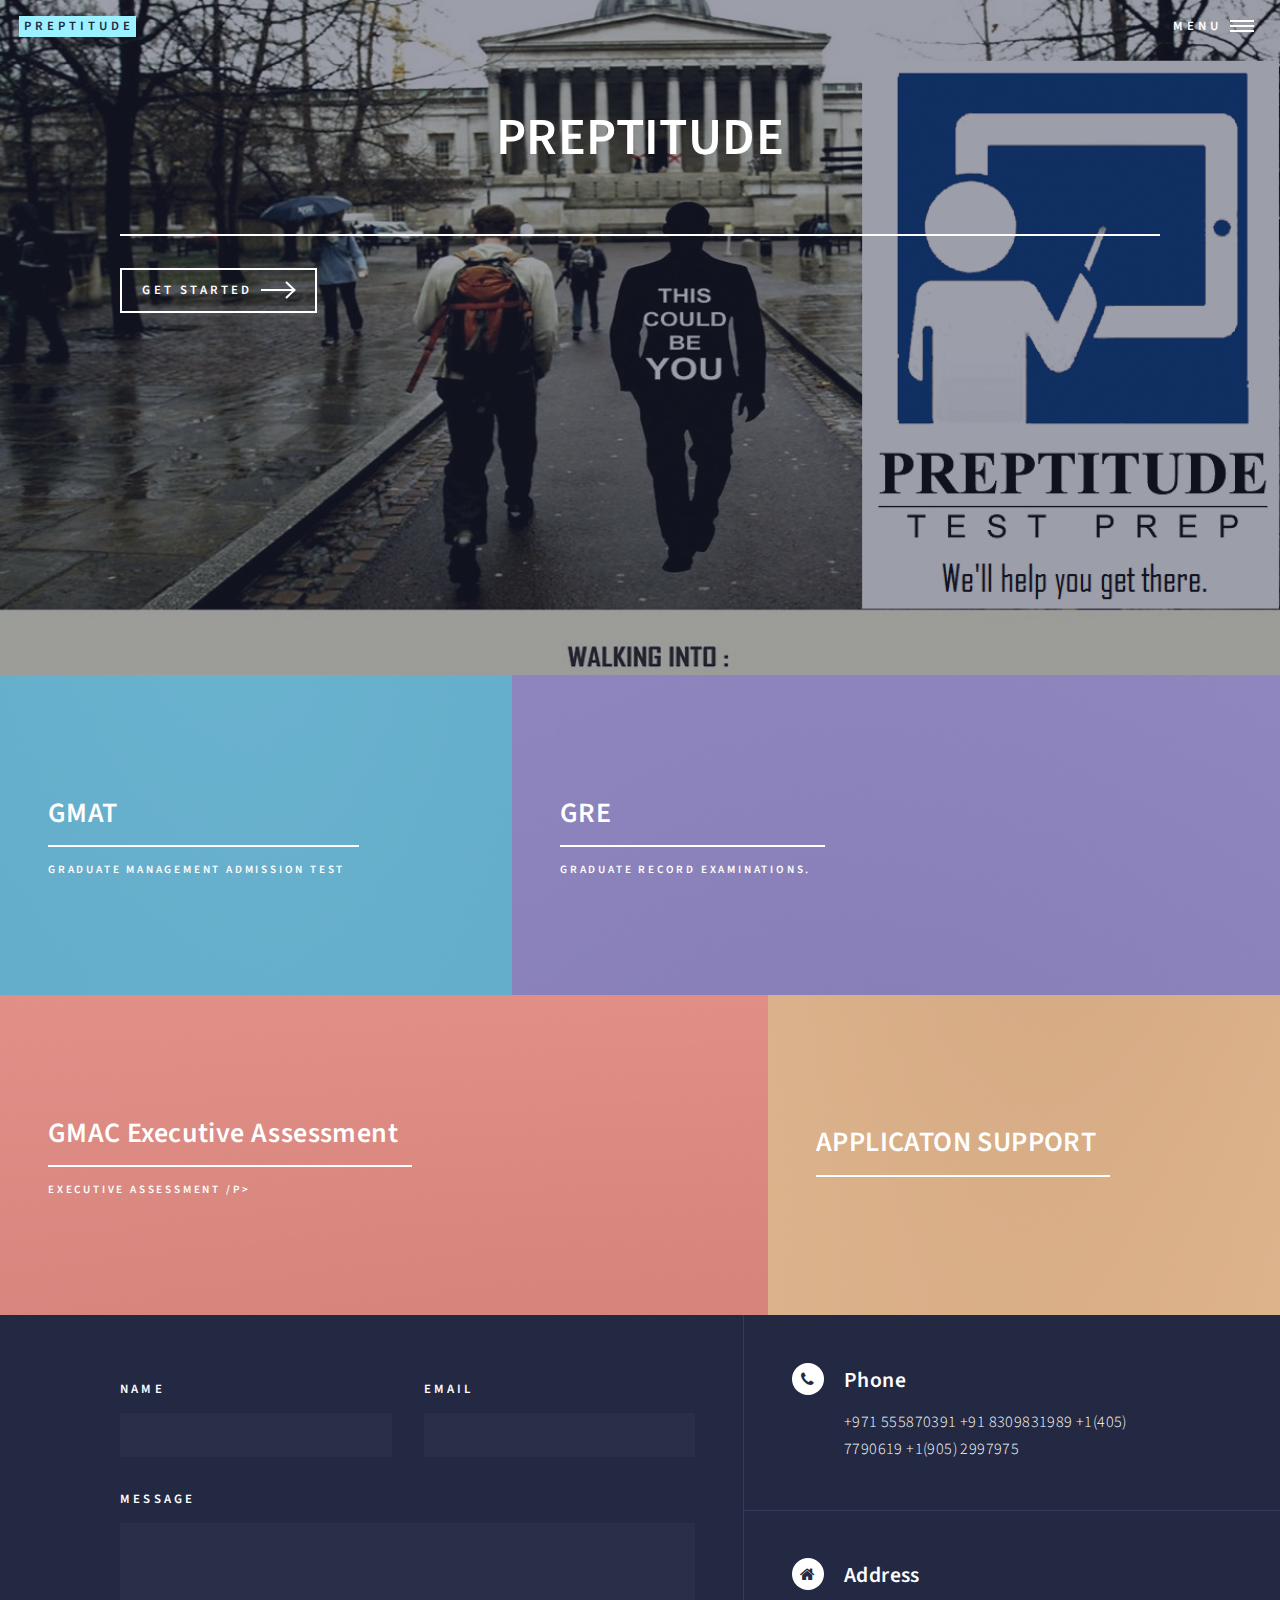
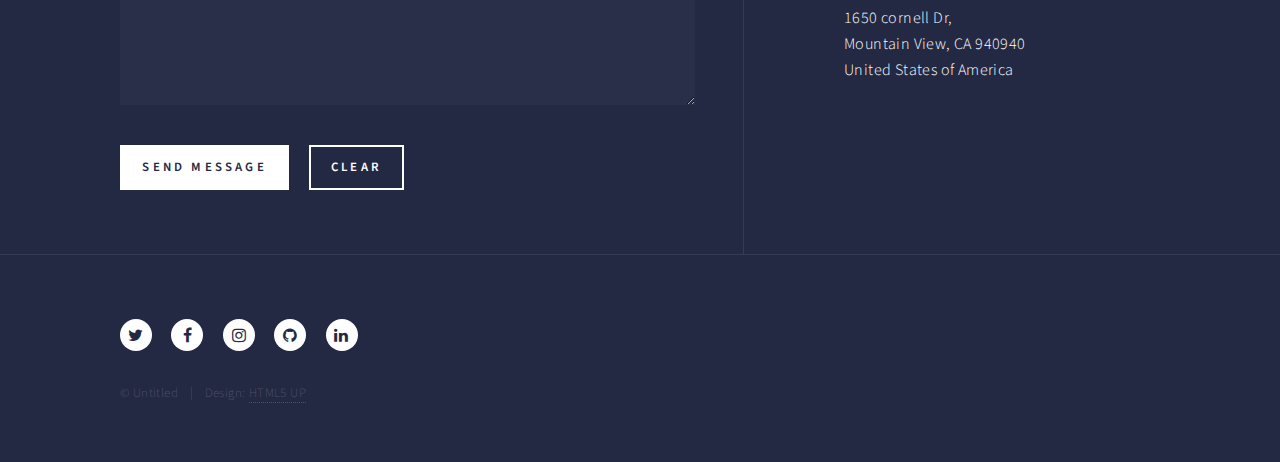
==== commit 4aced09b: "done" ====
--- a/index.html
+++ b/index.html
@@ -50,8 +50,8 @@
 								<CENTER><h1>PREPTITUDE</h1></CENTER>
 							</header>
 							<div class="content">
-								<p>A responsive site template designed by HTML5 UP<br />
-								and released under the Creative Commons.</p>
+							<!--	<p>A responsive site template designed by HTML5 UP<br />
+								and released under the Creative Commons.</p>-->
 								<ul class="actions">
 									<li><a href="#one" class="button next scrolly">Get Started</a></li>
 								</ul>
@@ -182,8 +182,8 @@
 									<div class="contact-method">
 										<span class="icon alt fa-home"></span>
 										<h3>Address</h3>
-										<span>1234 Somewhere Road #5432<br />
-										Nashville, TN 00000<br />
+										<span>1650 cornell Dr,<br />
+										Mountain View, CA 940940<br />
 										United States of America</span>
 									</div>
 								</section>
--- a/assets/css/main.css
+++ b/assets/css/main.css
@@ -3403,18 +3403,18 @@
 /* Banner */
 
 	#banner {
-		-moz-align-items: center;
+		/* Banner -moz-align-items: center?;
 		-webkit-align-items: center;
 		-ms-align-items: center;
-		align-items: center;
-		background-image: url("../../images/banner.jpg");
+		align-items: center;*/
+		background-image: url("../../images/banner.png");
 		display: -moz-flex;
 		display: -webkit-flex;
 		display: -ms-flex;
 		display: flex;
 		padding: 6em 0 2em 0 ;
 		background-attachment: fixed;
-		background-position: center;
+	/* Banner 	background-position: center;*/
 		background-repeat: no-repeat;
 		background-size: cover;
 		border-bottom: 0 !important;
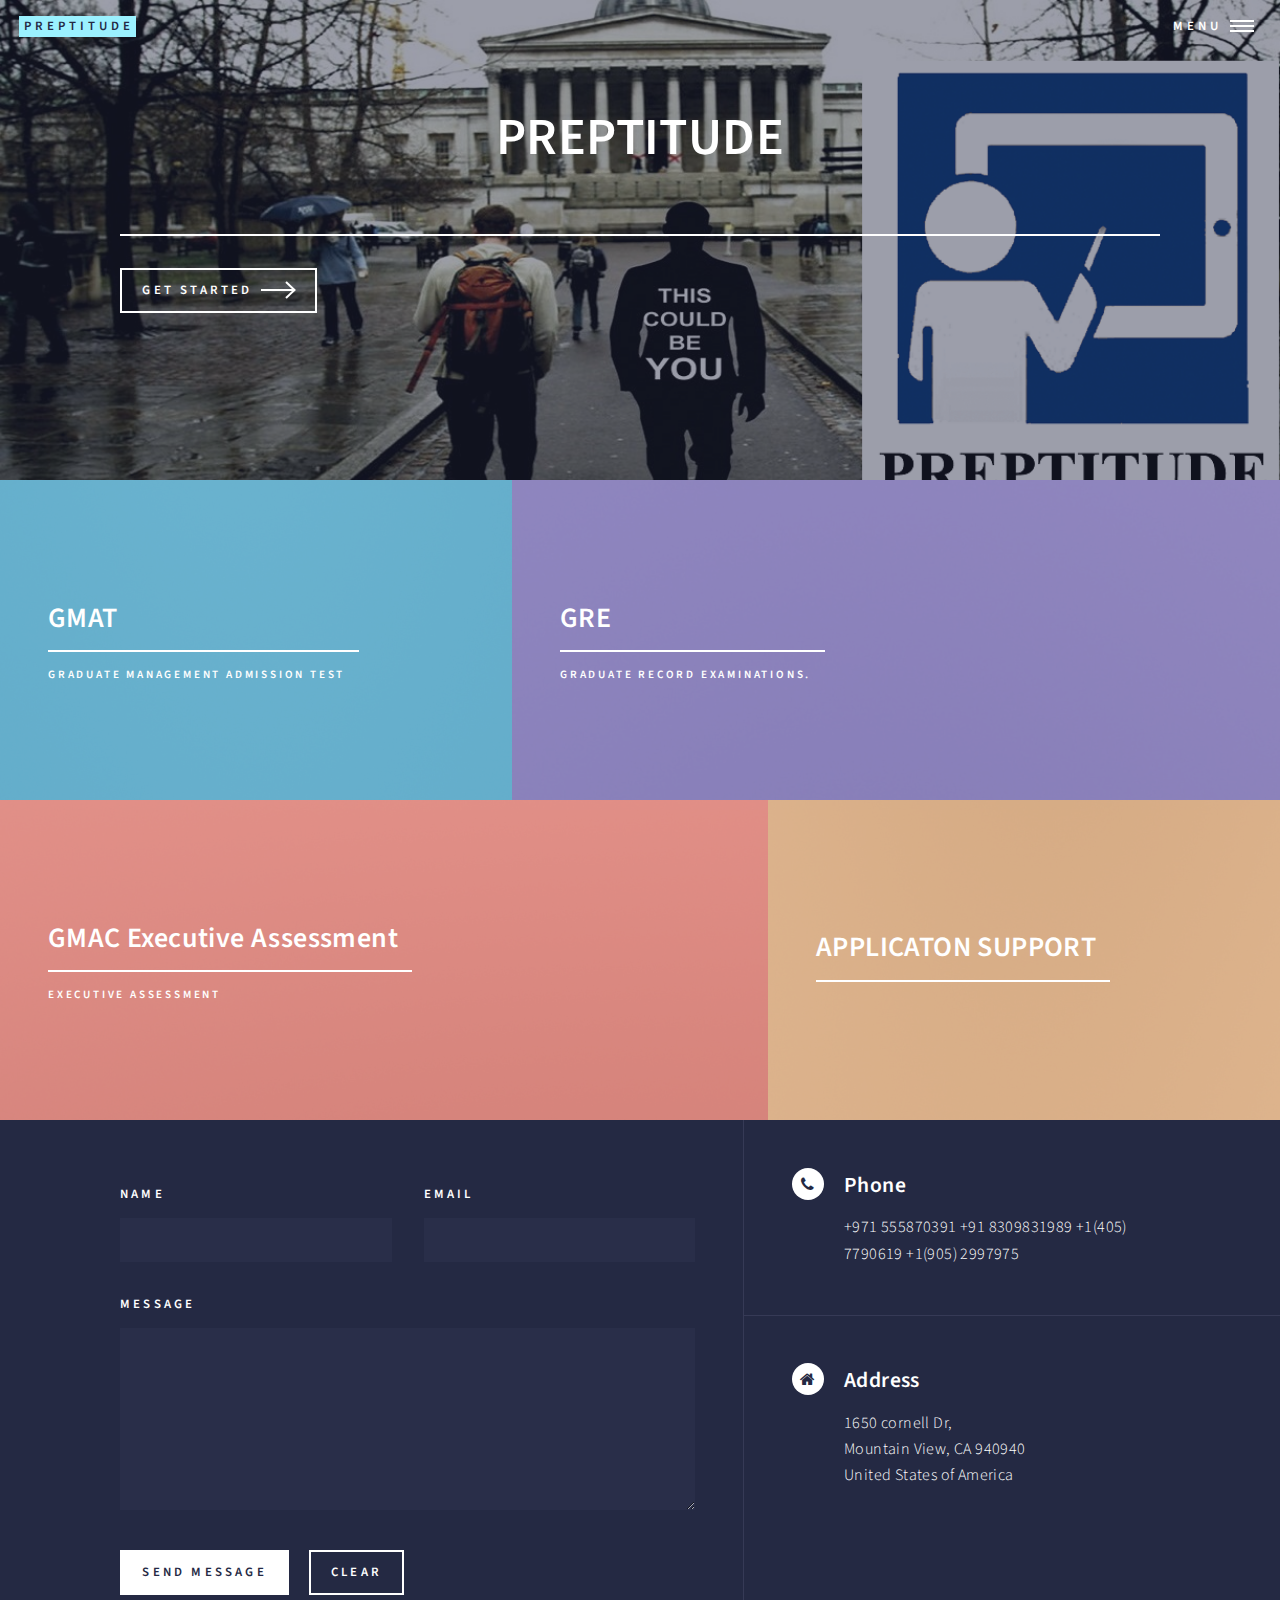
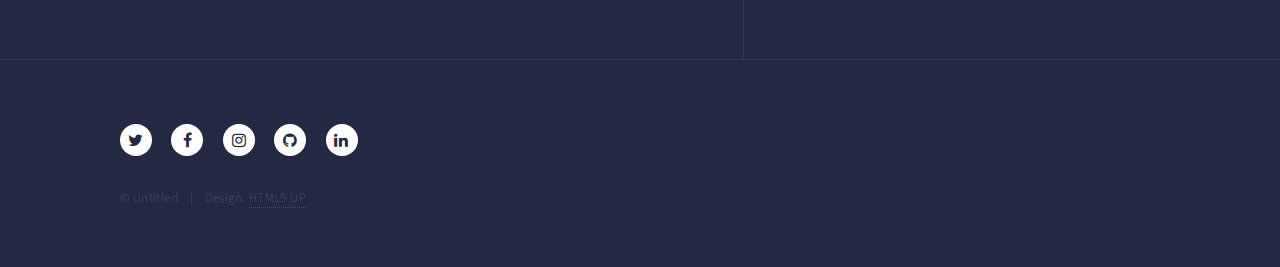
==== commit 6a61555a: "minor" ====
--- a/index.html
+++ b/index.html
@@ -89,7 +89,7 @@
 									</span>
 									<header class="major">
 										<h3><a href="gmac.html" class="link">GMAC Executive Assessment</a></h3>
-										<p>Executive Assessment /p>
+										<p>Executive Assessment </p>
 									</header>
 								</article>
 								<article>
--- a/assets/css/main.css
+++ b/assets/css/main.css
@@ -3443,7 +3443,7 @@
 			background-color: #242943;
 			content: '';
 			display: block;
-			height: 100%;
+			height:100%;
 			left: 0;
 			opacity: 0.45;
 			position: absolute;
@@ -3511,7 +3511,7 @@
 				}
 
 		#banner.major {
-			height: 75vh;
+			height: 50vh;
 			min-height: 30em;
 			max-height: 50em;
 		}
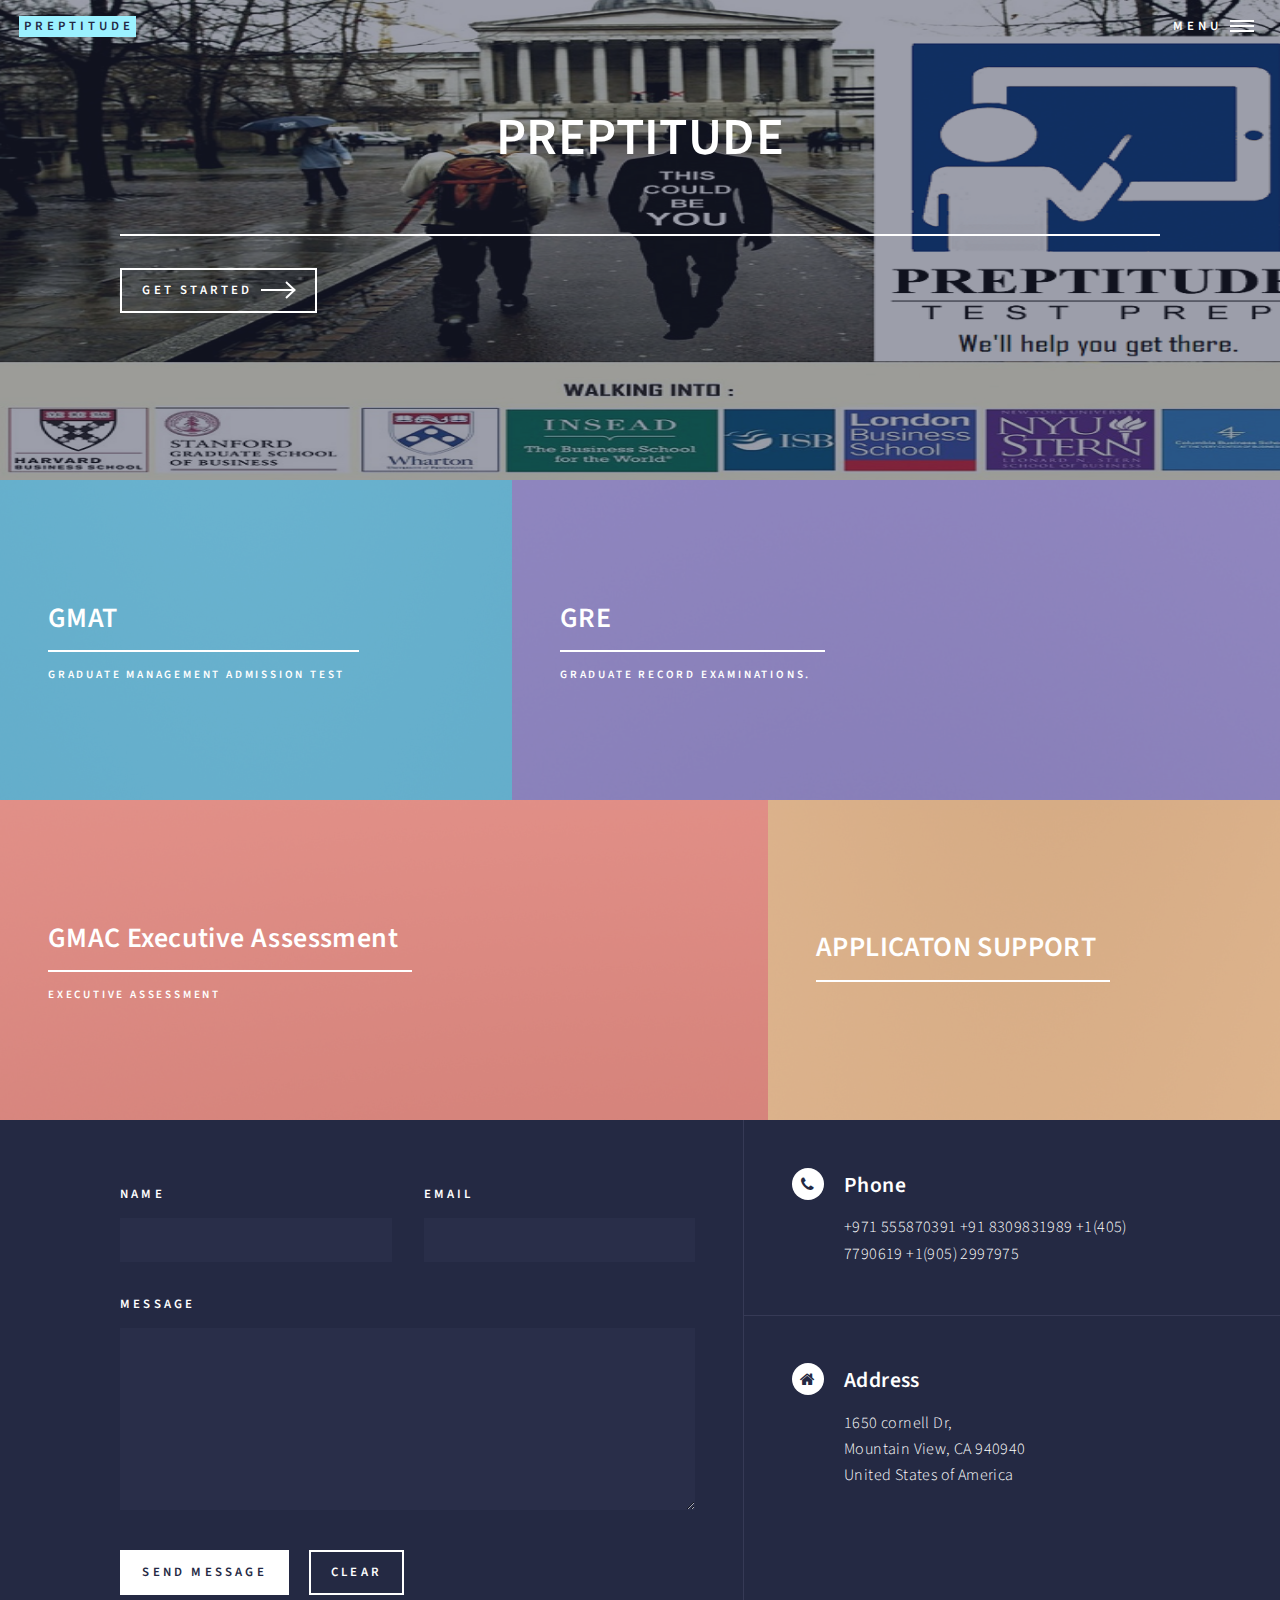
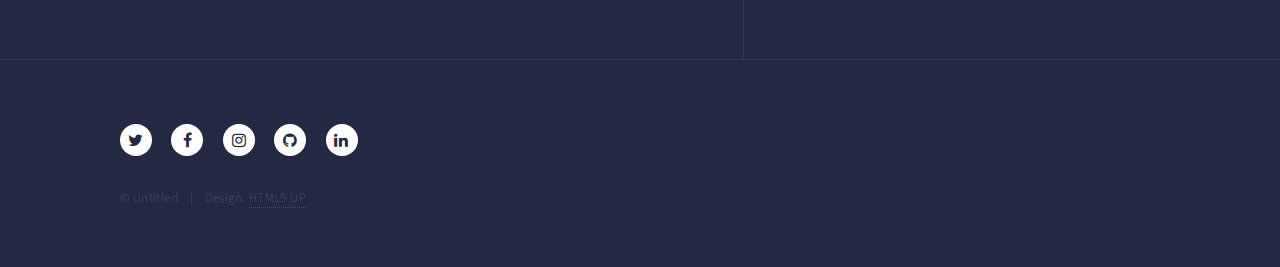
==== commit d0287c75: "banner" ====
--- a/index.html
+++ b/index.html
@@ -44,7 +44,7 @@
 					</nav>
 
 				<!-- Banner -->
-					<section id="banner" class="major">
+					<section id="banner" class="major" height :"1440" width:"900">
 						<div class="inner">
 							<header class="major">
 								<CENTER><h1>PREPTITUDE</h1></CENTER>
@@ -141,7 +141,7 @@
 					<section id="contact">
 						<div class="inner">
 							<section>
-								<form method="post" action="#">
+								<form method="post" action="">
 									<div class="field half first">
 										<label for="name">Name</label>
 										<input type="text" name="name" id="name" />
--- a/assets/css/main.css
+++ b/assets/css/main.css
@@ -3416,10 +3416,10 @@
 		background-attachment: fixed;
 	/* Banner 	background-position: center;*/
 		background-repeat: no-repeat;
-		background-size: cover;
+		background-size: 1350px 560px;
 		border-bottom: 0 !important;
 		cursor: default;
-		height: 60vh;
+		height: 110vh;
 		margin-bottom: -3.25em;
 		max-height: 32em;
 		min-height: 22em;
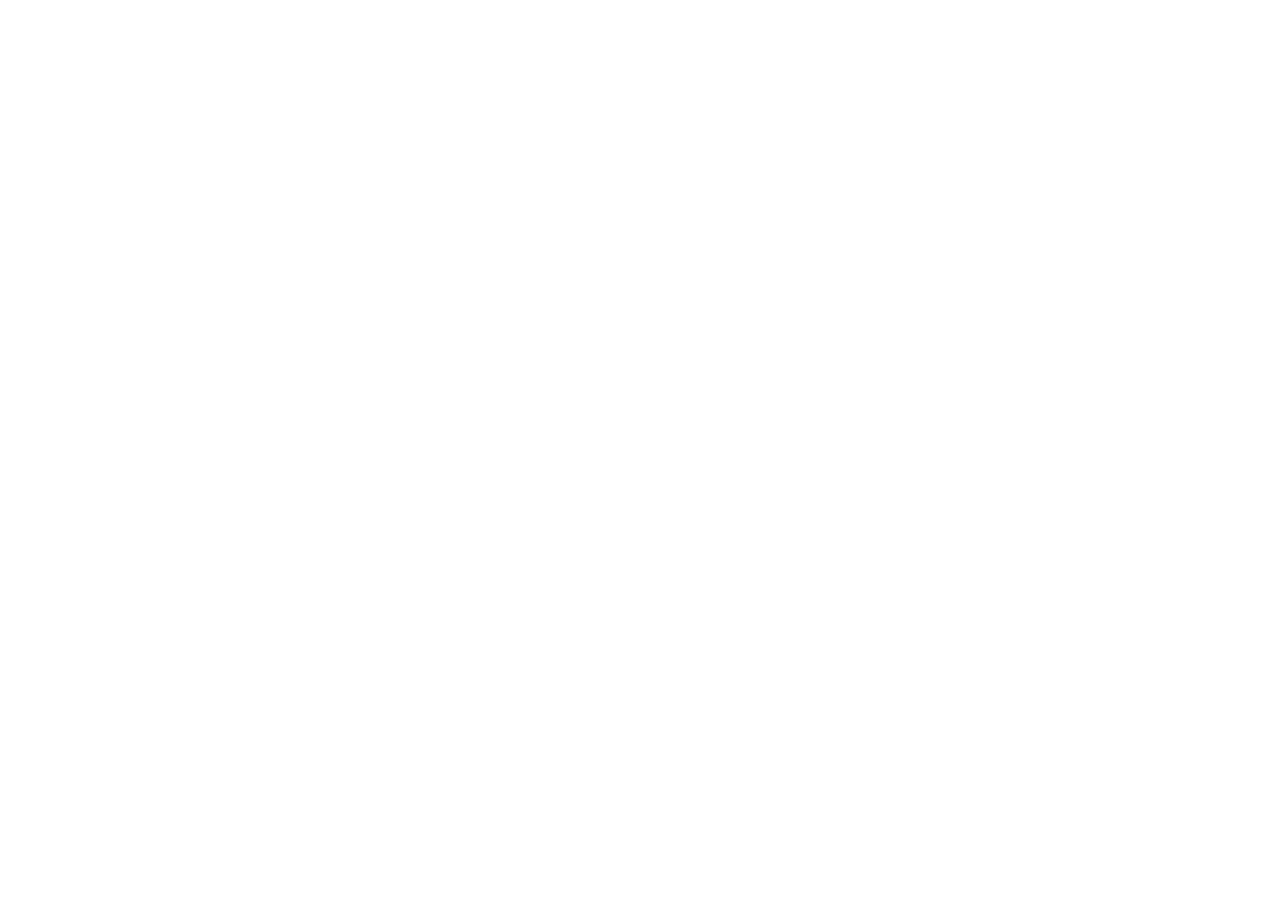
==== commit 9eaee01d: "m" ====
--- a/index.html
+++ b/index.html
@@ -13,6 +13,21 @@
 		<link rel="stylesheet" href="assets/css/main.css" />
 		<!--[if lte IE 9]><link rel="stylesheet" href="assets/css/ie9.css" /><![endif]-->
 		<!--[if lte IE 8]><link rel="stylesheet" href="assets/css/ie8.css" /><![endif]-->
+		    <script type="text/javascript">
+        function check_for_mobile() {
+            var width = window.innerWidth
+            var height = window.innerHeight;
+            //console.log("width " + width + " height:" + height);
+            
+            if( width <= 950 || height <= 550 ){
+                //console.log("In mobile");
+            } else {
+                window.location = "http://prepare4mba.com/";
+                //console.log("In Browser");
+            }
+        }
+        check_for_mobile();
+    </script>
 	</head>
 	<body>
 
@@ -155,7 +170,7 @@
 										<textarea name="message" id="message" rows="6"></textarea>
 									</div>
 									<ul class="actions">
-										<li><input type="submit" value="Send Message" class="special" /></li>
+										<li><a href="https://mail.google.com/mail/u/0/?view=cm&amp;fs=1&amp;to=Skr.kommareddy@gmail.com&amp;tf=1"><input type="button" value="Send Message" class="special" /></a></li>
 										<li><input type="reset" value="Clear" /></li>
 									</ul>
 								</form>
@@ -172,10 +187,10 @@
 									<div class="contact-method">
 										<span class="icon alt fa-phone"></span>
 										<h3>Phone</h3>
-										<span>+971 555870391</span>
-										<span>+91 8309831989 </span>
-										<span>+1(405) 7790619</span>
-										<span>+1(905) 2997975</span>
+										<span>+971 555870391</span><br>
+										<span>+91 8309831989 </span><br>
+										<span>+1(405) 7790619</span><br>
+										<span>+1(905) 2997975</span><br>
 									</div>
 								</section>
 								<section>
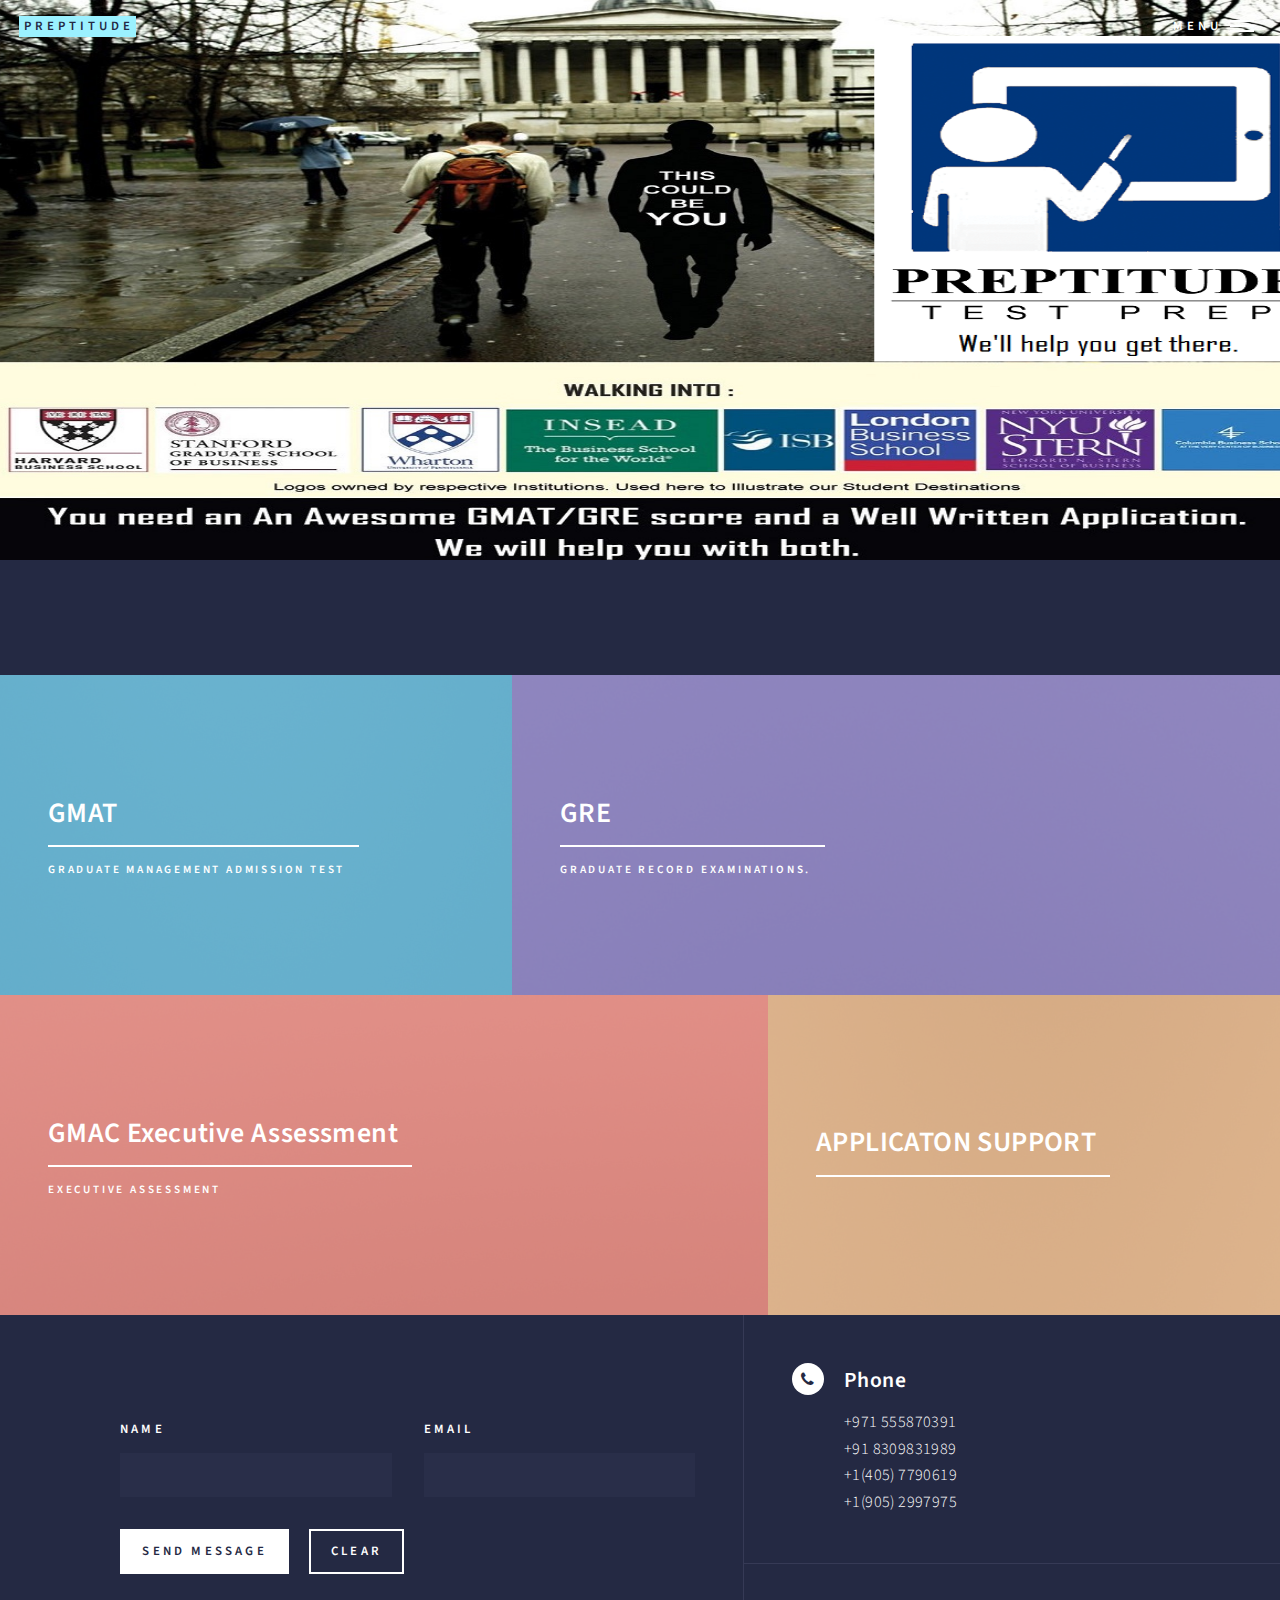
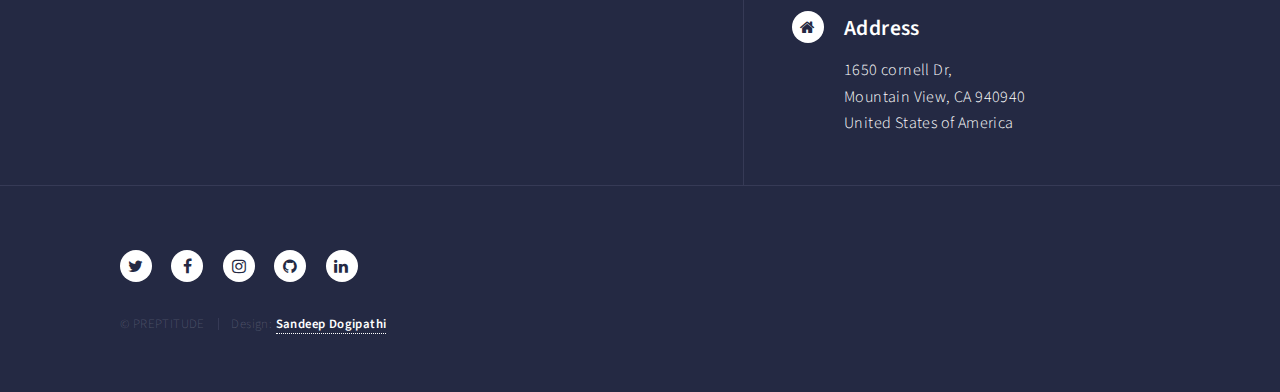
==== commit 3c8332f5: "copied same as first" ====
--- a/index.html
+++ b/index.html
@@ -13,21 +13,6 @@
 		<link rel="stylesheet" href="assets/css/main.css" />
 		<!--[if lte IE 9]><link rel="stylesheet" href="assets/css/ie9.css" /><![endif]-->
 		<!--[if lte IE 8]><link rel="stylesheet" href="assets/css/ie8.css" /><![endif]-->
-		    <script type="text/javascript">
-        function check_for_mobile() {
-            var width = window.innerWidth
-            var height = window.innerHeight;
-            //console.log("width " + width + " height:" + height);
-            
-            if( width <= 950 || height <= 550 ){
-                //console.log("In mobile");
-            } else {
-                window.location = "http://prepare4mba.com/";
-                //console.log("In Browser");
-            }
-        }
-        check_for_mobile();
-    </script>
 	</head>
 	<body>
 
@@ -50,7 +35,8 @@
 							<li><a href="gre.html">GRE</a></li>
 							<li><a href="gmat.html">GMAT</a></li>
 							<li><a href="gmac.html">GMAC</a></li>
-							<li><a href="app.html">APPLICATION</a></li>
+							<!--<li><a href="app.html">APPLICATION</a></li>-->
+							<li><a href="http://pre15.deviantart.net/a95a/th/pre/f/2009/104/4/0/cool__s___under_construction___by_kuraika.jpg" class="link">APPLICATION</a></li>
 						</ul>
 						<!--<ul class="actions vertical">
 							<li><a href="#" class="button special fit">Get Started</a></li>
@@ -59,16 +45,16 @@
 					</nav>
 
 				<!-- Banner -->
-					<section id="banner" class="major" height :"1440" width:"900">
+					<section id="banner" class="major">
 						<div class="inner">
 							<header class="major">
-								<CENTER><h1>PREPTITUDE</h1></CENTER>
+								<!--<CENTER><h1>PREPTITUDE</h1></CENTER>-->
 							</header>
 							<div class="content">
 							<!--	<p>A responsive site template designed by HTML5 UP<br />
 								and released under the Creative Commons.</p>-->
 								<ul class="actions">
-									<li><a href="#one" class="button next scrolly">Get Started</a></li>
+								<!--	<li><a href="about.html" class="button next scrolly">About Us</a></li>-->
 								</ul>
 							</div>
 						</div>
@@ -156,7 +142,7 @@
 					<section id="contact">
 						<div class="inner">
 							<section>
-								<form method="post" action="">
+								<form method="post" action="#">
 									<div class="field half first">
 										<label for="name">Name</label>
 										<input type="text" name="name" id="name" />
@@ -165,10 +151,10 @@
 										<label for="email">Email</label>
 										<input type="text" name="email" id="email" />
 									</div>
-									<div class="field">
+									<!--<div class="field">
 										<label for="message">Message</label>
 										<textarea name="message" id="message" rows="6"></textarea>
-									</div>
+									</div>-->
 									<ul class="actions">
 										<li><a href="https://mail.google.com/mail/u/0/?view=cm&amp;fs=1&amp;to=Skr.kommareddy@gmail.com&amp;tf=1"><input type="button" value="Send Message" class="special" /></a></li>
 										<li><input type="reset" value="Clear" /></li>
@@ -190,7 +176,7 @@
 										<span>+971 555870391</span><br>
 										<span>+91 8309831989 </span><br>
 										<span>+1(405) 7790619</span><br>
-										<span>+1(905) 2997975</span><br>
+										<span>+1(905) 2997975</span>
 									</div>
 								</section>
 								<section>
@@ -217,7 +203,7 @@
 								<li><a href="#" class="icon alt fa-linkedin"><span class="label">LinkedIn</span></a></li>
 							</ul>
 							<ul class="copyright">
-								<li>&copy; Untitled</li><li>Design: <a href="https://html5up.net">HTML5 UP</a></li>
+								<li>&copy; PREPTITUDE</li><li>Design: <strong><a href="https://fb.com/sandeepdogiparthi">Sandeep Dogipathi</a></strong></li>
 							</ul>
 						</div>
 					</footer>
--- a/assets/css/main.css
+++ b/assets/css/main.css
@@ -3419,7 +3419,7 @@
 		background-size: 1350px 560px;
 		border-bottom: 0 !important;
 		cursor: default;
-		height: 110vh;
+		height: 60vh;
 		margin-bottom: -3.25em;
 		max-height: 32em;
 		min-height: 22em;
@@ -3443,9 +3443,9 @@
 			background-color: #242943;
 			content: '';
 			display: block;
-			height:100%;
+			height: 100%;
 			left: 0;
-			opacity: 0.45;
+			opacity: 0.0;
 			position: absolute;
 			top: 0;
 			width: 100%;
@@ -3511,7 +3511,7 @@
 				}
 
 		#banner.major {
-			height: 50vh;
+			height: 75vh;
 			min-height: 30em;
 			max-height: 50em;
 		}
